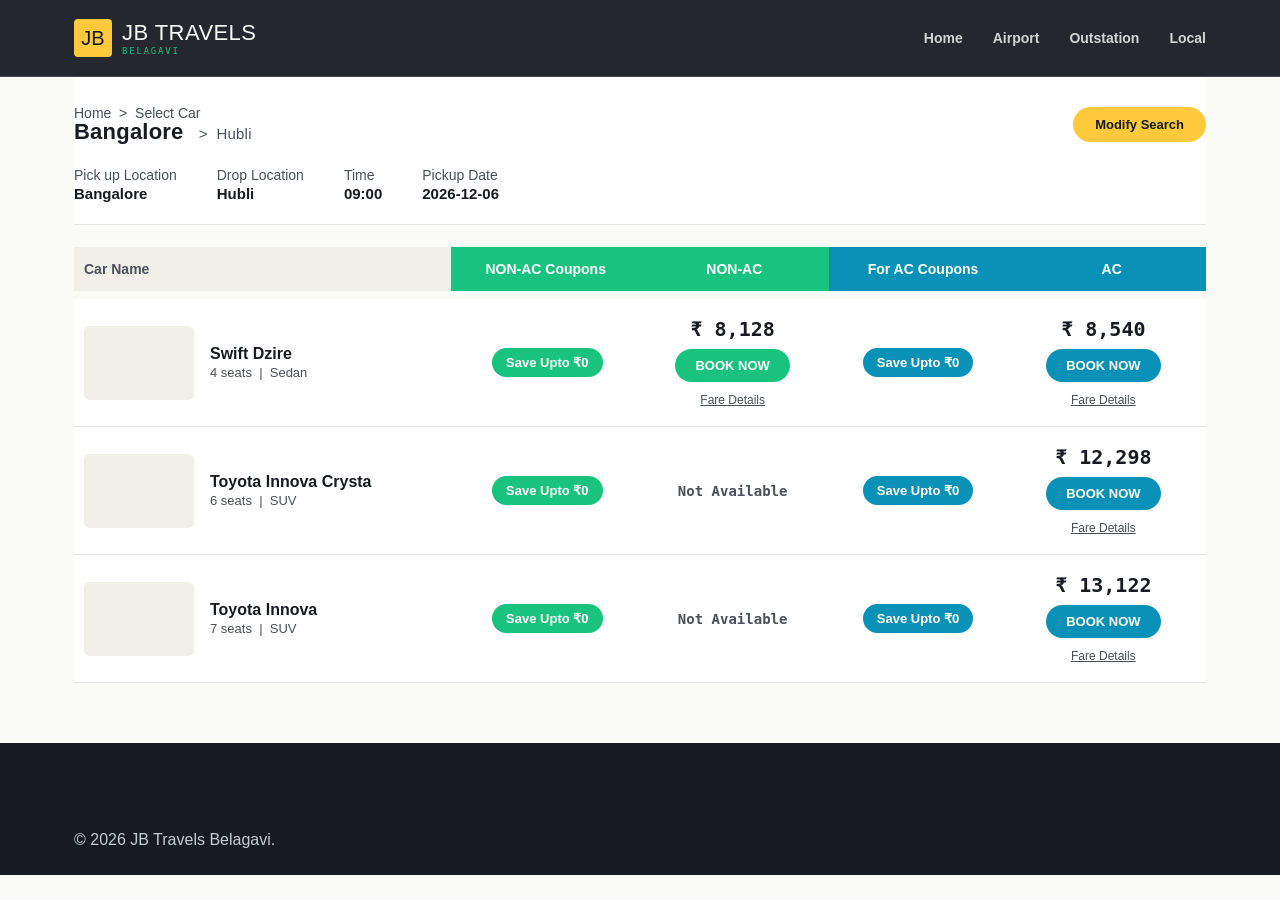
==== outstation_search.html @ f1b725f3 "ModifySearch" ====
<!doctype html>
<html lang="en">
<head>
  <meta charset="utf-8">
  <meta name="viewport" content="width=device-width,initial-scale=1">
  <title>Search Results — JB Travels</title>
  <link href="assets/css/app.css" rel="stylesheet">
  <style>
    body{ background:var(--paper); }
    .results-hero{ background:#fff;border-bottom:1px solid var(--line);padding:18px 0;margin-bottom:22px }
    .results-crumb{ font-size:14px;color:var(--ink-soft) }
    .results-top{ display:flex;justify-content:space-between;align-items:center;padding:10px 0 }
    .results-top h2{ font-size:22px; text-transform:none; }
    .modify-btn{ background:var(--yellow);border-radius:24px;padding:10px 22px;color:var(--ink);font-weight:700;font-size:13px;border:none;cursor:pointer; }
    .results-meta{ display:flex;gap:40px;color:var(--ink-soft);font-size:14px;padding:14px 0 4px;flex-wrap:wrap; }
    .results-meta strong{ display:block;color:var(--ink);font-size:15px;margin-top:2px; }

    .car-table-head{ display:grid; grid-template-columns:2fr 1fr 1fr 1fr 1fr; gap:0; margin-bottom:8px; }
    .car-table-head .col{ text-align:center; padding:14px 10px; font-weight:800; font-size:14px; color:#fff; }
    .car-table-head .col.car-col{ background:var(--paper-2); color:var(--ink-soft); text-align:left; }
    .car-table-head .col.non-ac{ background:var(--meter); }
    .car-table-head .col.ac{ background:#0a91b8; }

    .car-row{ display:grid; grid-template-columns:2fr 1fr 1fr 1fr 1fr; gap:0; align-items:center; padding:18px 10px; border-bottom:1px solid var(--line); background:#fff; }
    .car-left{ display:flex; gap:16px; align-items:center }
    .car-left img{ width:110px; height:74px; object-fit:cover; border-radius:6px; background:var(--paper-2); }
    .car-name{ font-weight:800; font-size:16px }
    .car-meta{ color:var(--ink-soft); font-size:13px; margin-top:2px; }

    .col{ text-align:center; }
    .coupon-pill{ display:inline-block;background:var(--meter);color:#fff;padding:7px 14px;border-radius:20px;font-weight:700;font-size:13px; }
    .coupon-pill.ac-pill{ background:#0a91b8; }
    .fare-amt{ font-size:20px; font-weight:800; font-family:var(--f-meter); color:var(--ink); }
    .fare-amt.na{ font-size:14px; font-weight:700; color:var(--ink-soft); }
    .book-btn{ display:inline-block;background:var(--meter);color:#fff;padding:9px 20px;border-radius:20px;font-weight:700;font-size:13px;margin-top:8px; }
    .book-btn.ac-btn{ background:#0a91b8; }
    .fare-note{ margin-top:8px; }
    .fare-note a{ color:var(--ink-soft); font-size:12px; text-decoration:underline; }
    .state-msg{ padding:40px; text-align:center; color:var(--ink-soft); }

    .fare-modal{ display:none; position:fixed; inset:0; z-index:100; padding:24px; background:rgba(18,22,29,.72); align-items:center; justify-content:center; }
    .fare-modal.is-open{ display:flex; }
    .fare-dialog{ width:min(820px,100%); max-height:90vh; overflow:auto; background:#fff; border-radius:8px; box-shadow:0 24px 70px rgba(0,0,0,.35); }
    .fare-dialog-head{ display:flex; justify-content:space-between; gap:20px; padding:26px 30px 22px; background:var(--meter); color:#fff; }
    .fare-dialog-head h2{ font-family:var(--f-body); font-size:22px; }
    .fare-dialog-head p{ margin:6px 0 0; font-size:13px; opacity:.9; }
    .fare-close{ border:0; background:transparent; color:#fff; font-size:25px; line-height:1; padding:0 4px; }
    .fare-breakdown{ width:calc(100% - 36px); margin:18px; border-collapse:collapse; }
    .fare-breakdown th,.fare-breakdown td{ border:1px solid var(--ink); padding:11px 12px; text-align:left; }
    .fare-breakdown th{ background:var(--paper-2); }
    .fare-breakdown td:last-child,.fare-breakdown th:last-child{ text-align:right; white-space:nowrap; }
    .fare-breakdown .total-row{ font-weight:800; font-size:17px; }
    .fare-terms{ margin:0 30px 26px; color:var(--ink-soft); font-size:13px; line-height:1.55; }
    .fare-terms strong{ color:var(--ink); }
    body.modal-open{ overflow:hidden; }

    @media (max-width:900px){
      .car-table-head{ display:none; }
      .car-row{ grid-template-columns:1fr; gap:14px; text-align:left; }
      .col{ text-align:left; display:flex; align-items:center; justify-content:space-between; border-top:1px dashed var(--line); padding-top:10px; }
      .col::before{ content:attr(data-label); font-weight:700; color:var(--ink-soft); font-size:12px; text-transform:uppercase; }
    }
  </style>
</head>
<body>
  <header class="site-header">
    <div class="wrap">
      <a class="logo" href="index.html"><span class="mark">JB</span><span class="word">JB TRAVELS <small>BELAGAVI</small></span></a>
      <nav class="nav-links">
        <a href="index.html#top">Home</a>
        <a href="index.html#airport">Airport</a>
        <a href="index.html#outstation">Outstation</a>
        <a href="index.html#fleet">Local</a>
      </nav>
    </div>
  </header>

  <main class="wrap" style="padding-top:0;padding-bottom:60px">
    <div class="results-hero">
      <div class="results-top">
        <div>
          <div class="results-crumb">Home &nbsp;&gt;&nbsp; Select Car</div>
          <h2 id="routeTitle">— <span style="color:var(--ink-soft); font-weight:400; font-size:15px;">&nbsp; &gt; &nbsp;—</span></h2>
        </div>
        <button class="modify-btn" type="button" id="modifySearch">Modify Search</button>
      </div>
      <div class="results-meta">
        <div>Pick up Location<strong id="metaPickup">—</strong></div>
        <div>Drop Location<strong id="metaDrop">—</strong></div>
        <div>Time<strong id="metaTime">—</strong></div>
        <div>Pickup Date<strong id="metaDate">—</strong></div>
      </div>
    </div>

    <section>
      <div class="car-table-head">
        <div class="col car-col">Car Name</div>
        <div class="col non-ac">NON-AC Coupons</div>
        <div class="col non-ac">NON-AC</div>
        <div class="col ac">For AC Coupons</div>
        <div class="col ac">AC</div>
      </div>

      <div id="carRows">
        <div class="state-msg" id="stateMsg">Searching cars…</div>
      </div>
    </section>
  </main>

  <footer class="site-footer">
    <div class="wrap" style="padding-top:24px">
      <div style="color:#c7cbd4">© 2026 JB Travels Belagavi.</div>
    </div>
  </footer>

  <div class="fare-modal" id="fareModal" role="dialog" aria-modal="true" aria-labelledby="fareModalTitle">
    <div class="fare-dialog">
      <div class="fare-dialog-head">
        <div><h2 id="fareModalTitle">Fare Details</h2><p id="fareModalSubtitle"></p></div>
        <button class="fare-close" type="button" id="fareModalClose" aria-label="Close fare details">&times;</button>
      </div>
      <table class="fare-breakdown">
        <thead><tr><th>Description</th><th>Information</th><th>Amount</th></tr></thead>
        <tbody id="fareBreakdownBody"></tbody>
      </table>
      <div class="fare-terms"><strong>Extra charges and terms:</strong><br>
        Toll, parking, interstate taxes and green tax apply as actuals.<br>
        Distance beyond the included kilometres is charged at the displayed rate per kilometre.<br>
        Night allowance may apply between 10:00 PM and 6:00 AM.
      </div>
    </div>
  </div>

  <script>
    (function () {
      var params = new URLSearchParams(window.location.search);
      var pickup = params.get('pickup') || 'Bangalore';
      var drop = params.get('drop') || 'Hubli';
      var date = params.get('date') || new Date().toISOString().slice(0, 10);
      var time = params.get('time') || '09:00';
      var trip = params.get('trip') || 'outstation';

      document.getElementById('routeTitle').innerHTML =
        escapeHtml(pickup) + ' <span style="color:var(--ink-soft); font-weight:400; font-size:15px;">&nbsp; &gt; &nbsp;' + escapeHtml(drop) + '</span>';
      document.getElementById('metaPickup').textContent = pickup;
      document.getElementById('metaDrop').textContent = drop;
      document.getElementById('metaTime').textContent = time;
      document.getElementById('metaDate').textContent = date;

      document.getElementById('modifySearch').addEventListener('click', function () {
        var modifyParams = new URLSearchParams({
          trip: trip,
          pickup: pickup,
          drop: drop,
          date: date,
          time: time
        });
        window.location.href = 'index.html?' + modifyParams.toString() + '#book';
      });

      var payload = {
        service_type: trip.toUpperCase(),
        trip_type: 'ONE_WAY',
        pickup: pickup,
        drop: drop,
        pickup_date: date,
        pickup_time: time
      };

      fetch('api/search.php', {
        method: 'POST',
        headers: { 'Content-Type': 'application/json' },
        body: JSON.stringify(payload)
      })
        .then(function (res) { return res.json(); })
        .then(function (json) {
          if (!json.success) { return showMessage(json.message || 'No cars found.'); }
          renderRows(groupCars(json.cars || []));
        })
        .catch(function () {
          showMessage('Could not reach the server. Showing a sample list instead.');
          renderRows(groupCars(sampleCars()));
        });

      function groupCars(cars) {
        var groups = {};
        cars.forEach(function (c) {
          var key = c.car_name + '|' + c.seats;
          if (!groups[key]) {
            groups[key] = { car_name: c.car_name, seats: c.seats, category: c.category, image: c.image, ac: null, nonAc: null };
          }

          // The search API returns one car row with nested AC/non-AC rates.
          if (c.ac || c.non_ac) {
            if (c.ac) groups[key].ac = c.ac;
            if (c.non_ac) groups[key].nonAc = c.non_ac;
            return;
          }

          // Keep support for the original flat response shape.
          var isAc = (c.ac_type || '').toUpperCase().indexOf('NON') === -1;
          var fare = c.fare_breakdown && c.fare_breakdown.total != null ? c.fare_breakdown.total : null;
          if (isAc) groups[key].ac = c.fare_breakdown || (fare == null ? null : { total: fare });
          else groups[key].nonAc = c.fare_breakdown || (fare == null ? null : { total: fare });
        });
        return Object.keys(groups).map(function (k) { return groups[k]; });
      }

      function renderRows(rows) {
        var wrap = document.getElementById('carRows');
        if (!rows.length) { return showMessage('No matching vehicles available for this route.'); }
        wrap.innerHTML = rows.map(function (r) {
          return '' +
            '<div class="car-row">' +
              '<div class="car-left">' +
                (r.image ? '<img src="' + escapeHtml(r.image) + '" alt="' + escapeHtml(r.car_name) + '">' : '<div style="width:110px;height:74px;border-radius:6px;background:var(--paper-2)"></div>') +
                '<div><div class="car-name">' + escapeHtml(r.car_name) + '</div>' +
                '<div class="car-meta">' + r.seats + ' seats &nbsp;|&nbsp; ' + escapeHtml(r.category || '') + '</div></div>' +
              '</div>' +
              '<div class="col" data-label="NON-AC Coupons"><span class="coupon-pill">Save Upto ₹' + discountAmount(r.nonAc) + '</span></div>' +
              '<div class="col" data-label="NON-AC">' + fareCell(r.nonAc, 'book-btn') + '</div>' +
              '<div class="col" data-label="For AC Coupons"><span class="coupon-pill ac-pill">Save Upto ₹' + discountAmount(r.ac) + '</span></div>' +
              '<div class="col" data-label="AC">' + fareCell(r.ac, 'book-btn ac-btn') + '</div>' +
            '</div>';
        }).join('');
      }

      function fareCell(amount, btnClass) {
        if (amount == null) return '<div class="fare-amt na">Not Available</div>';
        var total = typeof amount === 'object' ? amount.total : amount;
        return '<div class="fare-amt">₹ ' + Number(total).toLocaleString('en-IN') + '</div>' +
          '<a class="' + btnClass + '" href="index.html#book">BOOK NOW</a>' +
          '<div class="fare-note"><a href="#" class="fare-details" data-fare="' + escapeHtml(JSON.stringify(amount)) + '">Fare Details</a></div>';
      }

      function discountAmount(fare) {
        return fare && fare.discount_amount != null ? Number(fare.discount_amount).toLocaleString('en-IN') : '0';
      }

      function money(value) {
        return '₹ ' + Number(value || 0).toLocaleString('en-IN', { minimumFractionDigits: 2, maximumFractionDigits: 2 });
      }

      function openFareDetails(fare) {
        var chargeableKm = Number(fare.chargeable_km || fare.distance_km || 0);
        var rate = Number(fare.rate_per_km || 0);
        var discount = Number(fare.discount != null ? fare.discount : fare.discount_amount || 0);
        var rows = [
          ['Included kilometres', chargeableKm.toLocaleString('en-IN') + ' km x ' + money(rate), money(fare.distance_fare)],
          ['Additional fare/km beyond included kilometres', money(rate) + '/KM', ''],
          ['Base fare', '', money(fare.base_fare)],
          ['Driver allowance', '1 x ' + money(fare.driver_allowance), money(fare.driver_allowance)],
          ['Toll and permit charges', '', money(Number(fare.toll_charge || 0) + Number(fare.permit_charge || 0))],
          ['Night charge', '', money(fare.night_charge)],
          ['Coupon discount', '', '- ' + money(discount)],
          ['Tax', Number(fare.tax_percent || 0).toFixed(2) + '%', money(fare.tax_amount)]
        ];
        document.getElementById('fareBreakdownBody').innerHTML = rows.map(function (row) {
          return '<tr><th>' + escapeHtml(row[0]) + '</th><td>' + escapeHtml(row[1]) + '</td><td>' + escapeHtml(row[2]) + '</td></tr>';
        }).join('') + '<tr class="total-row"><th colspan="2">Total Fare</th><td>' + escapeHtml(money(fare.total)) + '</td></tr>';
        document.getElementById('fareModalSubtitle').textContent = 'Distance-based fare calculation';
        document.getElementById('fareModal').classList.add('is-open');
        document.body.classList.add('modal-open');
      }

      function closeFareDetails() {
        document.getElementById('fareModal').classList.remove('is-open');
        document.body.classList.remove('modal-open');
      }

      function showMessage(text) {
        document.getElementById('stateMsg').textContent = text;
      }

      function escapeHtml(s) {
        return String(s).replace(/[&<>"']/g, function (c) { return { '&': '&amp;', '<': '&lt;', '>': '&gt;', '"': '&quot;', "'": '&#39;' }[c]; });
      }

      document.addEventListener('click', function (event) {
        var details = event.target.closest('.fare-details');
        if (details) {
          event.preventDefault();
          openFareDetails(JSON.parse(details.getAttribute('data-fare')));
        }
        if (event.target.id === 'fareModal' || event.target.id === 'fareModalClose') closeFareDetails();
      });
      document.addEventListener('keydown', function (event) {
        if (event.key === 'Escape') closeFareDetails();
      });

      // Fallback sample data so the page still demos the layout without a DB/API.
      function sampleCars() {
        return [
          { car_name: 'Swift Dzire', seats: 4, category: 'Sedan', image: '', ac_type: 'NON-AC', fare_breakdown: { total: 8128 } },
          { car_name: 'Swift Dzire', seats: 4, category: 'Sedan', image: '', ac_type: 'AC', fare_breakdown: { total: 8540 } },
          { car_name: 'Toyota Innova Crysta', seats: 6, category: 'SUV', image: '', ac_type: 'AC', fare_breakdown: { total: 12298 } },
          { car_name: 'Toyota Innova', seats: 7, category: 'SUV', image: '', ac_type: 'AC', fare_breakdown: { total: 13122 } }
        ];
      }
    })();
  </script>
</body>
</html>
---- assets/css/app.css ----
/* =========================================================
	 JB TRAVELS BELAGAVI — Design tokens
	 Concept: the car meter. Every price on this page "runs"
	 like a fare on a meter — LCD-green digits, ticket-stub
	 cards, dashed road-line dividers.
	 ========================================================= */
:root{
	--asphalt: #12161d;
	--asphalt-2: #1b212b;
	--paper: #fafaf7;
	--paper-2: #f0efe9;
	--yellow: #ffc93c;
	--yellow-dim: #e0ac1f;
	--meter: #19c37d;
	--meter-dim: #0f7a4d;
	--grey: #8b93a1;
	--ink: #171a20;
	--ink-soft: #4a4f59;
	--line: rgba(23,26,32,0.1);
	--line-light: rgba(255,255,255,0.14);

	--f-display: "Big Shoulders Display", "Archivo Black", sans-serif;
	--f-body: "Inter", -apple-system, sans-serif;
	--f-meter: "Space Mono", monospace;

	--radius: 6px;
	--container: 1180px;
}

*,*::before,*::after{ box-sizing:border-box; }
html{ scroll-behavior:smooth; }
body{
	margin:0;
	font-family:var(--f-body);
	color:var(--ink);
	background:var(--paper);
	-webkit-font-smoothing:antialiased;
	overflow-x:hidden;
}
img{ max-width:100%; display:block; }
a{ color:inherit; text-decoration:none; }
ul{ list-style:none; margin:0; padding:0; }
button{ font-family:inherit; cursor:pointer; }
h1,h2,h3,h4{ margin:0; font-family:var(--f-display); font-weight:700; letter-spacing:0.01em; line-height:1.02; }
.wrap{ max-width:var(--container); margin:0 auto; padding:0 24px; }
.eyebrow{
	font-family:var(--f-meter); font-size:12px; letter-spacing:0.18em; text-transform:uppercase;
	color:var(--meter-dim); display:flex; align-items:center; gap:10px; margin-bottom:14px;
}
.eyebrow::before{ content:""; width:22px; height:2px; background:var(--meter); display:inline-block; }
.section{ padding:96px 0; position:relative; }
.section-tight{ padding:64px 0; }
.center{ text-align:center; }
.lede{ color:var(--ink-soft); font-size:17px; line-height:1.65; max-width:560px; }
.btn{
	display:inline-flex; align-items:center; gap:8px; justify-content:center;
	padding:14px 26px; border-radius:4px; border:2px solid var(--ink);
	font-weight:700; font-size:14px; letter-spacing:0.03em; text-transform:uppercase;
	background:var(--ink); color:var(--paper); transition:transform .18s ease, background .18s ease;
}
.btn:hover{ transform:translateY(-2px); }
.btn-yellow{ background:var(--yellow); border-color:var(--yellow); color:var(--ink); }
.btn-yellow:hover{ background:var(--yellow-dim); }
.btn-ghost{ background:transparent; color:var(--ink); }
.btn-ghost.on-dark{ color:var(--paper); border-color:var(--line-light); }
.btn-block{ width:100%; }

/* ---------- dashed road divider ---------- */
.road-divider{ height:34px; width:100%; overflow:hidden; }
.road-divider svg{ width:100%; height:100%; display:block; }

/* ---------- header ---------- */
.site-header{
	position:sticky; top:0; z-index:50;
	background:rgba(18,22,29,0.92); backdrop-filter:blur(10px);
	border-bottom:1px solid var(--line-light);
}
.site-header .wrap{ display:flex; align-items:center; justify-content:space-between; height:76px; }
.logo{ display:flex; align-items:center; gap:10px; color:var(--paper); }
.logo .mark{
	width:38px; height:38px; border-radius:4px; background:var(--yellow);
	display:flex; align-items:center; justify-content:center;
	font-family:var(--f-display); font-size:20px; color:var(--asphalt);
}
.logo .word{ font-family:var(--f-display); font-size:22px; letter-spacing:0.02em; }
.logo .word small{ display:block; font-family:var(--f-meter); font-size:9px; letter-spacing:0.2em; color:var(--meter); font-weight:400; }
.nav-links{ display:flex; align-items:center; gap:30px; }
.nav-links a{
	color:var(--paper); font-size:14px; font-weight:600; opacity:0.82; position:relative; padding:4px 0;
}
.nav-links a:hover{ opacity:1; }
.header-cta{ display:flex; align-items:center; gap:14px; }
.phone-pill{
	display:flex; align-items:center; gap:8px; color:var(--meter); font-family:var(--f-meter); font-size:13px;
}
.phone-pill .dot{ width:7px; height:7px; border-radius:50%; background:var(--meter); box-shadow:0 0 0 3px rgba(25,195,125,0.25); animation:pulse 1.8s infinite; }
@keyframes pulse{ 50%{ opacity:0.4; } }
.nav-toggle{ display:none; background:none; border:0; color:var(--paper); font-size:26px; }

/* ---------- hero ---------- */
.hero{
	/* Gradient overlay on top of image. Prefer webp, fallback to svg. */
	background:
		linear-gradient(90deg, rgba(18,22,29,0.92) 0%, rgba(18,22,29,0.72) 42%, rgba(18,22,29,0.32) 68%, rgba(18,22,29,0.55) 100%),
		url('../images/hero-woman.jpg'),
		url('../images/hero-woman.jpg');
	background-size: cover;
	background-position: center center;
	background-repeat: no-repeat;
	color:var(--paper);
	padding:64px 0 0;
	position:relative;
}
.hero-grid{ display:grid; grid-template-columns:1.05fr 0.95fr; gap:56px; align-items:center; padding-bottom:70px; }
.hero h1{ font-size:clamp(38px,5vw,64px); color:var(--paper); text-transform:uppercase; }
.hero h1 em{ font-style:normal; color:var(--yellow); }
.hero .lede{ color:#c7cbd4; margin:20px 0 30px; }
.hero-stats{ display:flex; gap:34px; margin-top:38px; }
.hero-stats div strong{ display:block; font-family:var(--f-meter); font-size:26px; color:var(--yellow); }
.hero-stats div span{ font-size:12px; color:#9aa1ad; text-transform:uppercase; letter-spacing:0.08em; }

/* booking widget = the meter */
.meter-card{
	background:var(--paper); border-radius:10px; color:var(--ink);
	box-shadow:0 30px 60px -20px rgba(0,0,0,0.55);
	overflow:hidden;
}
.meter-tabs{ display:flex; background:var(--paper-2); border-radius:var(--radius) var(--radius) 0 0; overflow:hidden; }
.meter-tabs button{
	flex:1; border:0; background:transparent; padding:16px 8px; font-weight:700; font-size:13px;
	text-transform:uppercase; letter-spacing:0.04em; color:var(--ink-soft); border-bottom:3px solid transparent;
}
.meter-tabs button.active{ background:var(--meter); color:#fff; border-bottom-color:var(--meter); }
.btn-meter{ background:var(--meter); border-color:var(--meter); color:#fff; }
.btn-meter:hover{ background:var(--meter-dim); border-color:var(--meter-dim); }
.meter-body{ padding:26px 26px 24px; }
.meter-heading{ font-family:var(--f-display); font-size:20px; font-weight:800; color:var(--ink); margin-bottom:16px; }
.field{ margin-bottom:14px; }
.field label{ display:block; font-size:11px; text-transform:uppercase; letter-spacing:0.08em; color:var(--ink-soft); margin-bottom:6px; font-weight:700; }
.field input, .field select{
	width:100%; padding:12px 14px; border:1.5px solid var(--line); border-radius:5px; font-size:14px;
	font-family:inherit; background:var(--paper); color:var(--ink);
}
.field input:focus, .field select:focus{ outline:2px solid var(--meter); outline-offset:1px; border-color:var(--meter); }
.field-row{ display:grid; grid-template-columns:1fr 1fr; gap:12px; }

.fare-readout{
	display:flex; align-items:center; justify-content:space-between;
	background:var(--asphalt); border-radius:6px; padding:14px 16px; margin:16px 0;
}
.fare-readout .label{ font-size:11px; color:#9aa1ad; text-transform:uppercase; letter-spacing:0.1em; }
.fare-readout .digits{ font-family:var(--f-meter); font-size:26px; color:var(--meter); letter-spacing:0.02em; }
.fare-readout .digits::before{ content:"₹"; font-size:18px; margin-right:2px; color:#5fd9a4; }
.booking-actions{ margin-top:8px; }
.booking-actions .btn{ min-height:48px; }

/* ---------- USP strip ---------- */
.usp-strip{ background:var(--paper-2); border-top:1px solid var(--line); border-bottom:1px solid var(--line); }
.usp-grid{ display:grid; grid-template-columns:repeat(3,1fr); gap:0; }
.usp-item{ padding:34px 30px; border-left:1px solid var(--line); }
.usp-item:first-child{ border-left:0; }
.usp-item .num{ font-family:var(--f-meter); color:var(--meter-dim); font-size:12px; }
.usp-item h4{ font-size:19px; margin:8px 0 8px; font-family:var(--f-body); font-weight:800; }
.usp-item p{ color:var(--ink-soft); font-size:14px; line-height:1.6; margin:0; }

/* ---------- section headers ---------- */
.section-head{ display:flex; justify-content:space-between; align-items:flex-end; gap:30px; margin-bottom:44px; }
.section-head h2{ font-size:clamp(28px,3.4vw,42px); text-transform:uppercase; }

/* ---------- airport route cards ---------- */
.route-grid{ display:grid; grid-template-columns:repeat(3,1fr); gap:24px; }
.route-card{
	background:var(--paper); border:1px solid var(--line); border-radius:8px; overflow:hidden;
	display:flex; flex-direction:column; transition:box-shadow .2s ease, transform .2s ease;
}
.route-card:hover{ transform:translateY(-4px); box-shadow:0 20px 40px -24px rgba(0,0,0,0.35); }
.route-card .thumb{ height:150px; background:linear-gradient(135deg,var(--asphalt),var(--asphalt-2)); position:relative; }
.route-card .thumb::after{
	content:""; position:absolute; inset:0;
	background-image:repeating-linear-gradient(90deg, transparent 0 24px, rgba(255,255,255,0.08) 24px 26px);
}
.route-card .thumb .tag{
	position:absolute; bottom:12px; left:12px; background:var(--yellow); color:var(--ink);
	font-family:var(--f-meter); font-size:12px; font-weight:700; padding:5px 10px; border-radius:3px;
}
.route-card .body{ padding:22px; flex:1; display:flex; flex-direction:column; }
.route-card h3{ font-size:20px; font-family:var(--f-body); font-weight:800; margin-bottom:8px; text-transform:none; }
.route-card p{ color:var(--ink-soft); font-size:14px; line-height:1.6; flex:1; margin:0 0 16px; }
.route-card .price{ font-family:var(--f-meter); color:var(--meter-dim); font-weight:700; margin-bottom:14px; }

/* ---------- how we serve (numbered, real sequence) ---------- */
.serve-list{ counter-reset:serve; display:grid; grid-template-columns:repeat(4,1fr); gap:0; border-top:1px solid var(--line); }
.serve-item{ counter-increment:serve; padding:30px 26px; border-right:1px solid var(--line); position:relative; }
.serve-item:last-child{ border-right:0; }
.serve-item::before{
	content:counter(serve,decimal-leading-zero); font-family:var(--f-meter); font-size:13px; color:var(--meter-dim);
	display:block; margin-bottom:12px;
}
.serve-item h4{ font-size:17px; font-family:var(--f-body); font-weight:800; margin-bottom:8px; }
.serve-item p{ font-size:13.5px; color:var(--ink-soft); line-height:1.6; margin:0; }

/* ---------- fleet / plate cards ---------- */
.fleet-grid{ display:grid; grid-template-columns:repeat(3,1fr); gap:24px; }
.plate-card{
	background:var(--ink); color:var(--paper); border-radius:8px; padding:28px; position:relative; overflow:hidden;
}
.plate-card::before{
	content:""; position:absolute; top:0; left:0; right:0; height:6px; background:var(--yellow);
}
.plate-card .silhouette{ font-family:var(--f-display); font-size:56px; color:rgba(255,255,255,0.08); position:absolute; right:14px; top:20px; }
.plate-card h3{ font-size:24px; text-transform:uppercase; margin-bottom:6px; }
.plate-card p{ color:#b9bfc9; font-size:13.5px; line-height:1.6; margin:0 0 20px; max-width:220px; }
.plate-card .rate{ display:flex; align-items:baseline; gap:6px; border-top:1px dashed rgba(255,255,255,0.25); padding-top:16px; }
.plate-card .rate .amt{ font-family:var(--f-meter); font-size:22px; color:var(--meter); }
.plate-card .rate .per{ font-size:12px; color:#9aa1ad; }

/* ---------- offer banners ---------- */
.offer-grid{ display:grid; grid-template-columns:repeat(3,1fr); gap:24px; }
.offer-card{ border-radius:8px; overflow:hidden; background:var(--paper); border:1px solid var(--line); }
.offer-card .img{ height:190px; background-size:cover; background-position:center; position:relative; }
.offer-card .img .ribbon{
	position:absolute; top:14px; left:0; background:var(--meter); color:#042015; font-family:var(--f-meter);
	font-size:11px; font-weight:700; padding:5px 12px 5px 14px; letter-spacing:0.04em;
}
.offer-card .body{ padding:20px; }
.offer-card h3{ font-family:var(--f-body); font-size:18px; font-weight:800; margin-bottom:8px; text-transform:none; }
.offer-card p{ color:var(--ink-soft); font-size:13.5px; line-height:1.6; margin:0 0 16px; }

/* ---------- about + advantages ---------- */
.about-grid{ display:grid; grid-template-columns:0.9fr 1.1fr; gap:60px; align-items:center; }
.about-art{ aspect-ratio:4/3; border-radius:10px; background:linear-gradient(135deg,var(--asphalt),var(--asphalt-2)); position:relative; overflow:hidden; }
.about-art .meterface{ position:absolute; inset:24px; border:2px solid rgba(255,201,60,0.3); border-radius:8px; display:flex; flex-direction:column; align-items:center; justify-content:center; gap:6px; }
.about-art .meterface .big{ font-family:var(--f-meter); color:var(--meter); font-size:44px; }
.about-art .meterface .small{ font-family:var(--f-meter); color:#9aa1ad; font-size:11px; letter-spacing:0.15em; text-transform:uppercase; }
.adv-grid{ display:grid; grid-template-columns:repeat(3,1fr); gap:14px; margin-top:28px; }
.adv-chip{
	border:1.5px solid var(--line); border-radius:6px; padding:14px 12px; font-size:13px; font-weight:700;
	display:flex; align-items:center; gap:8px;
}
.adv-chip .tick{ color:var(--meter); }

/* ---------- testimonials ---------- */
.testi-track{ display:flex; gap:20px; overflow-x:auto; scroll-snap-type:x mandatory; padding-bottom:10px; scrollbar-width:none; }
.testi-track::-webkit-scrollbar{ display:none; }
.testi-card{
	min-width:340px; scroll-snap-align:start; background:var(--paper); border:1px solid var(--line); border-radius:8px; padding:26px;
}
.testi-card .stars{ color:var(--yellow-dim); letter-spacing:2px; margin-bottom:12px; }
.testi-card p{ color:var(--ink-soft); font-size:14.5px; line-height:1.65; margin:0 0 18px; }
.testi-card .who{ display:flex; align-items:center; gap:10px; }
.testi-card .avatar{ width:38px; height:38px; border-radius:50%; background:var(--asphalt); color:var(--yellow); display:flex; align-items:center; justify-content:center; font-family:var(--f-display); font-size:15px; }
.testi-card .who strong{ display:block; font-size:14px; }
.testi-card .who span{ font-size:12px; color:var(--grey); }
.testi-nav{ display:flex; gap:10px; margin-top:20px; }
.testi-nav button{ width:38px; height:38px; border-radius:50%; border:1.5px solid var(--line); background:var(--paper); font-size:16px; }
.testi-nav button:hover{ background:var(--ink); color:var(--paper); border-color:var(--ink); }

/* ---------- FAQ ---------- */
.faq-list{ max-width:820px; margin:0 auto; }
.faq-item{ border-bottom:1px solid var(--line); }
.faq-q{
	width:100%; text-align:left; background:none; border:0; padding:20px 4px; display:flex; justify-content:space-between;
	align-items:center; font-size:16px; font-weight:700; color:var(--ink);
}
.faq-q .plus{ font-family:var(--f-meter); color:var(--meter-dim); font-size:20px; transition:transform .2s ease; }
.faq-item.open .plus{ transform:rotate(45deg); }
.faq-a{ max-height:0; overflow:hidden; transition:max-height .28s ease; }
.faq-item.open .faq-a{ max-height:220px; }
.faq-a p{ padding:0 4px 20px; color:var(--ink-soft); font-size:14.5px; line-height:1.7; margin:0; }

/* ---------- contact ---------- */
.contact-grid{ display:grid; grid-template-columns:1fr 1fr; gap:50px; }
.contact-form .field-row{ grid-template-columns:1fr 1fr; }
.contact-info{ background:var(--asphalt); color:var(--paper); border-radius:10px; padding:34px; }
.contact-info h3{ font-size:22px; text-transform:uppercase; margin-bottom:18px; }
.contact-info .row{ display:flex; gap:12px; padding:14px 0; border-bottom:1px solid var(--line-light); }
.contact-info .row:last-of-type{ border-bottom:0; }
.contact-info .row .ic{ color:var(--yellow); font-family:var(--f-meter); }
.contact-info .row div span{ display:block; font-size:12px; color:#9aa1ad; text-transform:uppercase; letter-spacing:0.08em; }
.form-msg{ margin-top:12px; font-size:13.5px; font-weight:600; padding:10px 14px; border-radius:5px; display:none; }
.form-msg.ok{ display:block; background:rgba(25,195,125,0.12); color:var(--meter-dim); }
.form-msg.err{ display:block; background:rgba(220,60,60,0.1); color:#c23b3b; }

/* ---------- footer ---------- */
.site-footer{ background:var(--ink); color:#c7cbd4; padding:64px 0 26px; }
.footer-grid{ display:grid; grid-template-columns:1.4fr 1fr 1fr 1.2fr; gap:40px; margin-bottom:46px; }
.footer-grid h5{ color:var(--paper); font-size:13px; text-transform:uppercase; letter-spacing:0.1em; margin-bottom:16px; }
.footer-grid li{ margin-bottom:10px; font-size:14px; }
.footer-grid a:hover{ color:var(--yellow); }
.footer-bottom{ border-top:1px solid var(--line-light); padding-top:24px; display:flex; justify-content:space-between; font-size:13px; color:#7d8390; }
.footer-bottom a:hover{ color:var(--yellow); }

/* ---------- internal pages ---------- */
.page-hero{ background:var(--asphalt); color:var(--paper); padding:82px 0 74px; }
.page-hero h1{ max-width:760px; font-size:clamp(42px,6vw,72px); text-transform:uppercase; }
.page-hero p{ max-width:650px; color:#c7cbd4; font-size:17px; line-height:1.7; margin:20px 0 0; }
.page-content{ padding:76px 0 96px; }
.content-narrow{ max-width:820px; margin:0 auto; }
.content-narrow h2{ font-size:30px; text-transform:uppercase; margin:42px 0 14px; }
.content-narrow h2:first-child{ margin-top:0; }
.content-narrow h3{ font-family:var(--f-body); font-size:18px; margin:28px 0 8px; }
.content-narrow p, .content-narrow li{ color:var(--ink-soft); font-size:15px; line-height:1.75; }
.content-narrow ul{ list-style:disc; padding-left:22px; margin:10px 0 20px; }
.content-narrow a{ color:var(--meter-dim); text-decoration:underline; }
.service-grid{ display:grid; grid-template-columns:repeat(2,1fr); gap:20px; }
.service-card{ background:var(--paper-2); border-top:4px solid var(--meter); padding:28px; }
.service-card .service-icon{ width:72px; height:72px; display:flex; align-items:center; justify-content:center; margin-bottom:22px; border-radius:50%; color:#fff; font-size:34px; font-family:var(--f-display); font-weight:800; }
.service-card:nth-child(1){ border-top-color:#168aad; }
.service-card:nth-child(1) .service-icon{ background:#168aad; }
.service-card:nth-child(2){ border-top-color:#f08a24; }
.service-card:nth-child(2) .service-icon{ background:#f08a24; }
.service-card:nth-child(3){ border-top-color:#7b61a8; }
.service-card:nth-child(3) .service-icon{ background:#7b61a8; }
.service-card:nth-child(4){ border-top-color:#e05263; }
.service-card:nth-child(4) .service-icon{ background:#e05263; }
.service-card:nth-child(5){ border-top-color:#2a9d8f; }
.service-card:nth-child(5) .service-icon{ background:#2a9d8f; }
.service-card:nth-child(6){ border-top-color:#d08b2f; }
.service-card:nth-child(6) .service-icon{ background:#d08b2f; }
.service-card h2{ font-size:26px; text-transform:uppercase; margin-bottom:10px; }
.service-card p{ color:var(--ink-soft); font-size:15px; line-height:1.7; margin:0; }
.page-intro{ max-width:720px; color:var(--ink-soft); font-size:17px; line-height:1.7; margin-bottom:38px; }
.page-nav{ display:flex; flex-wrap:wrap; gap:12px; margin-top:28px; }
.page-nav a{ border:1px solid var(--line); padding:10px 14px; font-size:13px; font-weight:700; text-transform:uppercase; }
.page-nav a:hover{ border-color:var(--meter); color:var(--meter-dim); }
.footer-social{ display:flex; gap:10px; margin-top:20px; }
.footer-social a{ width:36px; height:36px; display:flex; align-items:center; justify-content:center; border:1px solid var(--line-light); border-radius:50%; color:var(--paper); font-size:14px; font-weight:800; }
.footer-social a:hover{ background:var(--yellow); border-color:var(--yellow); color:var(--ink); }
.legal-list{ counter-reset:legal; list-style:none !important; padding-left:0 !important; }
.legal-list li{ counter-increment:legal; position:relative; padding-left:42px; margin:16px 0; }
.legal-list li::before{ content:counter(legal); position:absolute; left:0; top:2px; width:26px; height:26px; display:flex; align-items:center; justify-content:center; background:var(--yellow); color:var(--ink); font-family:var(--f-meter); font-size:12px; font-weight:700; }

/* ---------- floating actions ---------- */
.float-actions{ position:fixed; right:22px; bottom:22px; display:flex; flex-direction:column; gap:12px; z-index:60; }
.float-actions a{
	width:52px; height:52px; border-radius:50%; display:flex; align-items:center; justify-content:center;
	font-size:22px; box-shadow:0 10px 24px -8px rgba(0,0,0,0.4); color:#fff;
}
.float-actions .wa{ background:#25d366; }
.float-actions .call{ background:var(--yellow); color:var(--ink); }

/* ---------- responsive ---------- */
@media (max-width:960px){
	.hero-grid{ grid-template-columns:1fr; }
	.usp-grid, .route-grid, .fleet-grid, .offer-grid{ grid-template-columns:repeat(2,1fr); }
	.serve-list{ grid-template-columns:repeat(2,1fr); }
	.about-grid, .contact-grid{ grid-template-columns:1fr; }
	.footer-grid{ grid-template-columns:1fr 1fr; }
	.service-grid{ grid-template-columns:1fr; }
}
@media (max-width:720px){
	.nav-links, .header-cta .phone-pill{ display:none; }
	.nav-toggle{ display:block; }
	.usp-grid, .route-grid, .fleet-grid, .offer-grid, .serve-list{ grid-template-columns:1fr; }
	.usp-item, .serve-item{ border-left:0; border-right:0; border-top:1px solid var(--line); }
	.usp-item:first-child, .serve-item:first-child{ border-top:0; }
	.section{ padding:64px 0; }
	.section-head{ flex-direction:column; align-items:flex-start; }
	.field-row{ grid-template-columns:1fr; }
}
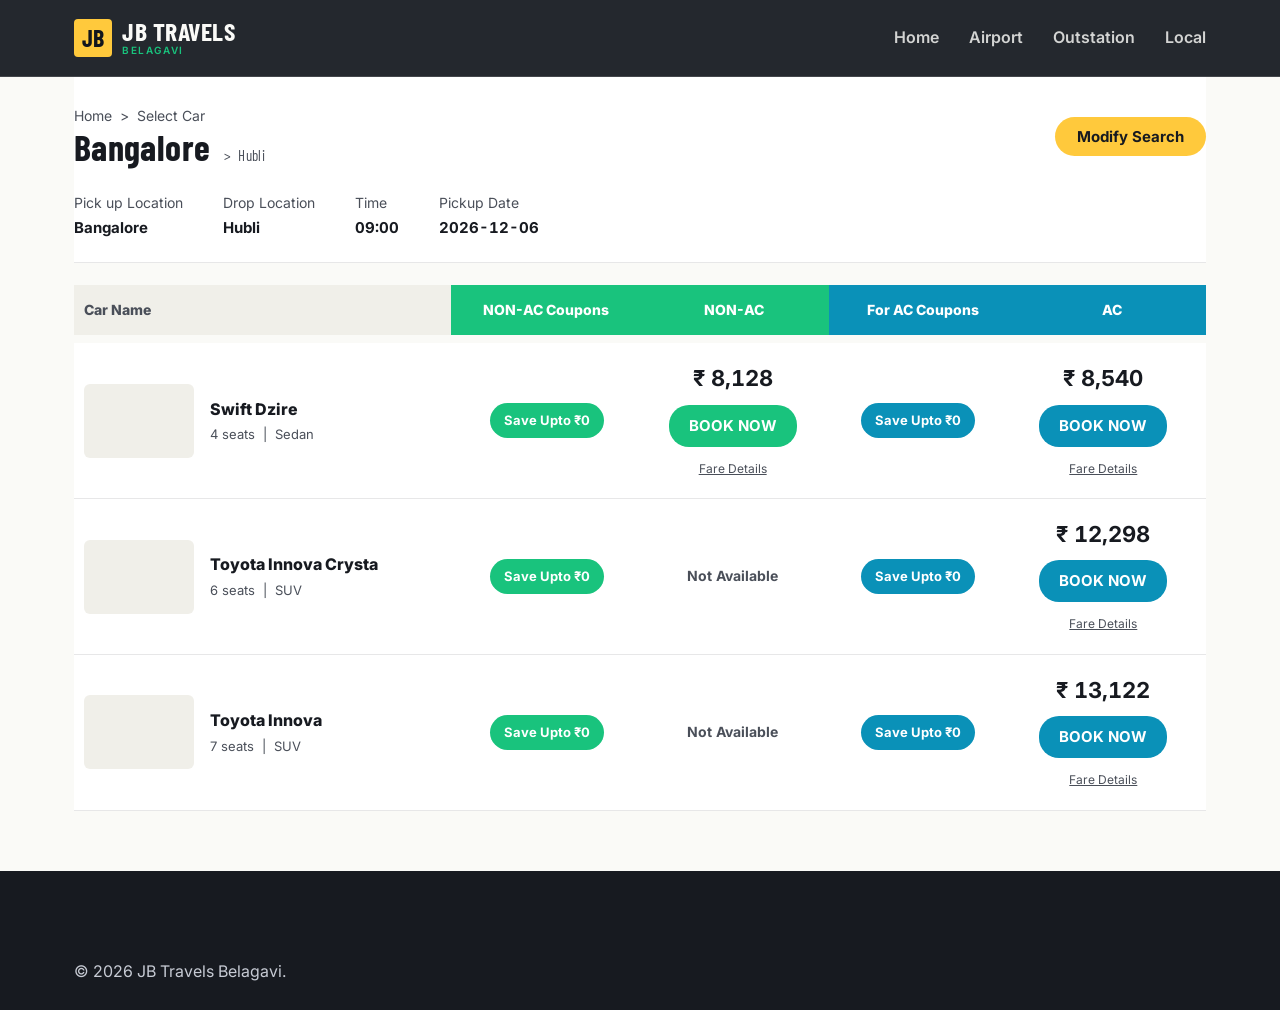
==== commit 2963d804: "fontchangeall" ====
--- a/outstation_search.html
+++ b/outstation_search.html
@@ -3,6 +3,9 @@
 <head>
   <meta charset="utf-8">
   <meta name="viewport" content="width=device-width,initial-scale=1">
+  <link rel="preconnect" href="https://fonts.googleapis.com">
+  <link rel="preconnect" href="https://fonts.gstatic.com" crossorigin>
+  <link href="https://fonts.googleapis.com/css2?family=Barlow+Condensed:wght@600;700&family=Inter:wght@400;500;600;700&display=swap" rel="stylesheet">
   <title>Search Results — JB Travels</title>
   <link href="assets/css/app.css" rel="stylesheet">
   <style>
@@ -10,10 +13,10 @@
     .results-hero{ background:#fff;border-bottom:1px solid var(--line);padding:18px 0;margin-bottom:22px }
     .results-crumb{ font-size:14px;color:var(--ink-soft) }
     .results-top{ display:flex;justify-content:space-between;align-items:center;padding:10px 0 }
-    .results-top h2{ font-size:22px; text-transform:none; }
-    .modify-btn{ background:var(--yellow);border-radius:24px;padding:10px 22px;color:var(--ink);font-weight:700;font-size:13px;border:none;cursor:pointer; }
+    .results-top h2{ font-size:clamp(28px,4vw,36px); text-transform:none; }
+    .modify-btn{ background:var(--yellow);border-radius:24px;padding:10px 22px;color:var(--ink);font-weight:700;font-size:15px;border:none;cursor:pointer; }
     .results-meta{ display:flex;gap:40px;color:var(--ink-soft);font-size:14px;padding:14px 0 4px;flex-wrap:wrap; }
-    .results-meta strong{ display:block;color:var(--ink);font-size:15px;margin-top:2px; }
+    .results-meta strong{ display:block;color:var(--ink);font-size:15px;font-variant-numeric:tabular-nums;margin-top:2px; }
 
     .car-table-head{ display:grid; grid-template-columns:2fr 1fr 1fr 1fr 1fr; gap:0; margin-bottom:8px; }
     .car-table-head .col{ text-align:center; padding:14px 10px; font-weight:800; font-size:14px; color:#fff; }
@@ -30,9 +33,9 @@
     .col{ text-align:center; }
     .coupon-pill{ display:inline-block;background:var(--meter);color:#fff;padding:7px 14px;border-radius:20px;font-weight:700;font-size:13px; }
     .coupon-pill.ac-pill{ background:#0a91b8; }
-    .fare-amt{ font-size:20px; font-weight:800; font-family:var(--f-meter); color:var(--ink); }
+    .fare-amt{ font-size:22px; font-weight:700; font-variant-numeric:tabular-nums; font-family:var(--f-body); color:var(--ink); }
     .fare-amt.na{ font-size:14px; font-weight:700; color:var(--ink-soft); }
-    .book-btn{ display:inline-block;background:var(--meter);color:#fff;padding:9px 20px;border-radius:20px;font-weight:700;font-size:13px;margin-top:8px; }
+    .book-btn{ display:inline-block;background:var(--meter);color:#fff;padding:9px 20px;border-radius:20px;font-weight:700;font-size:15px;margin-top:8px; }
     .book-btn.ac-btn{ background:#0a91b8; }
     .fare-note{ margin-top:8px; }
     .fare-note a{ color:var(--ink-soft); font-size:12px; text-decoration:underline; }
@@ -42,7 +45,7 @@
     .fare-modal.is-open{ display:flex; }
     .fare-dialog{ width:min(820px,100%); max-height:90vh; overflow:auto; background:#fff; border-radius:8px; box-shadow:0 24px 70px rgba(0,0,0,.35); }
     .fare-dialog-head{ display:flex; justify-content:space-between; gap:20px; padding:26px 30px 22px; background:var(--meter); color:#fff; }
-    .fare-dialog-head h2{ font-family:var(--f-body); font-size:22px; }
+    .fare-dialog-head h2{ font-family:var(--f-display); font-weight:600; font-size:30px; line-height:1.12; }
     .fare-dialog-head p{ margin:6px 0 0; font-size:13px; opacity:.9; }
     .fare-close{ border:0; background:transparent; color:#fff; font-size:25px; line-height:1; padding:0 4px; }
     .fare-breakdown{ width:calc(100% - 36px); margin:18px; border-collapse:collapse; }
@@ -66,12 +69,13 @@
   <header class="site-header">
     <div class="wrap">
       <a class="logo" href="index.html"><span class="mark">JB</span><span class="word">JB TRAVELS <small>BELAGAVI</small></span></a>
-      <nav class="nav-links">
+      <nav class="nav-links" id="navLinks">
         <a href="index.html#top">Home</a>
         <a href="index.html#airport">Airport</a>
         <a href="index.html#outstation">Outstation</a>
         <a href="index.html#fleet">Local</a>
       </nav>
+      <button class="nav-toggle" id="navToggle" type="button" aria-label="Toggle menu" aria-expanded="false">☰</button>
     </div>
   </header>
 
@@ -133,6 +137,15 @@
 
   <script>
     (function () {
+      var navToggle = document.getElementById('navToggle');
+      var navLinks = document.getElementById('navLinks');
+      navToggle.addEventListener('click', function () {
+        var open = navLinks.style.display === 'flex';
+        navLinks.style.display = open ? 'none' : 'flex';
+        navLinks.style.cssText += 'flex-direction:column;position:absolute;top:76px;left:0;right:0;background:#12161d;padding:20px 24px;gap:18px;';
+        navToggle.setAttribute('aria-expanded', String(!open));
+      });
+
       var params = new URLSearchParams(window.location.search);
       var pickup = params.get('pickup') || 'Bangalore';
       var drop = params.get('drop') || 'Hubli';
@@ -218,18 +231,19 @@
                 '<div class="car-meta">' + r.seats + ' seats &nbsp;|&nbsp; ' + escapeHtml(r.category || '') + '</div></div>' +
               '</div>' +
               '<div class="col" data-label="NON-AC Coupons"><span class="coupon-pill">Save Upto ₹' + discountAmount(r.nonAc) + '</span></div>' +
-              '<div class="col" data-label="NON-AC">' + fareCell(r.nonAc, 'book-btn') + '</div>' +
+              '<div class="col" data-label="NON-AC">' + fareCell(r.nonAc, 'book-btn', r.car_name) + '</div>' +
               '<div class="col" data-label="For AC Coupons"><span class="coupon-pill ac-pill">Save Upto ₹' + discountAmount(r.ac) + '</span></div>' +
-              '<div class="col" data-label="AC">' + fareCell(r.ac, 'book-btn ac-btn') + '</div>' +
+              '<div class="col" data-label="AC">' + fareCell(r.ac, 'book-btn ac-btn', r.car_name) + '</div>' +
             '</div>';
         }).join('');
       }
 
-      function fareCell(amount, btnClass) {
+      function fareCell(amount, btnClass, carName) {
         if (amount == null) return '<div class="fare-amt na">Not Available</div>';
         var total = typeof amount === 'object' ? amount.total : amount;
+        var acType = btnClass.indexOf('ac-btn') !== -1 ? 'AC' : 'NON-AC';
         return '<div class="fare-amt">₹ ' + Number(total).toLocaleString('en-IN') + '</div>' +
-          '<a class="' + btnClass + '" href="index.html#book">BOOK NOW</a>' +
+          '<a class="' + btnClass + ' book-now" href="#" data-car="' + escapeHtml(JSON.stringify({ name: carName, acType: acType, fare: amount })) + '">BOOK NOW</a>' +
           '<div class="fare-note"><a href="#" class="fare-details" data-fare="' + escapeHtml(JSON.stringify(amount)) + '">Fare Details</a></div>';
       }
 
@@ -242,22 +256,23 @@
       }
 
       function openFareDetails(fare) {
-        var chargeableKm = Number(fare.chargeable_km || fare.distance_km || 0);
-        var rate = Number(fare.rate_per_km || 0);
-        var discount = Number(fare.discount != null ? fare.discount : fare.discount_amount || 0);
+        var breakdown = fare && (fare.fare_breakdown || fare.fare) ? (fare.fare_breakdown || fare.fare) : fare;
+        var chargeableKm = Number(breakdown.chargeable_km || breakdown.distance_km || fare.minimum_km || 0);
+        var rate = Number(breakdown.rate_per_km || fare.rate_per_km || 0);
+        var discount = Number(breakdown.discount != null ? breakdown.discount : fare.discount_amount || 0);
         var rows = [
-          ['Included kilometres', chargeableKm.toLocaleString('en-IN') + ' km x ' + money(rate), money(fare.distance_fare)],
+          ['Included kilometres', chargeableKm.toLocaleString('en-IN') + ' km x ' + money(rate), money(breakdown.distance_fare)],
           ['Additional fare/km beyond included kilometres', money(rate) + '/KM', ''],
-          ['Base fare', '', money(fare.base_fare)],
-          ['Driver allowance', '1 x ' + money(fare.driver_allowance), money(fare.driver_allowance)],
-          ['Toll and permit charges', '', money(Number(fare.toll_charge || 0) + Number(fare.permit_charge || 0))],
-          ['Night charge', '', money(fare.night_charge)],
+          ['Base fare', '', money(breakdown.base_fare)],
+          ['Driver allowance', (breakdown.trip_multiplier || 1) + ' x ' + money(breakdown.driver_allowance), money(breakdown.driver_allowance)],
+          ['Toll and permit charges', '', money(Number(breakdown.toll_charge || 0) + Number(breakdown.permit_charge || 0))],
+          ['Night charge', '', money(breakdown.night_charge)],
           ['Coupon discount', '', '- ' + money(discount)],
-          ['Tax', Number(fare.tax_percent || 0).toFixed(2) + '%', money(fare.tax_amount)]
+          ['Tax', Number(breakdown.tax_percent || 0).toFixed(2) + '%', money(breakdown.tax_amount)]
         ];
         document.getElementById('fareBreakdownBody').innerHTML = rows.map(function (row) {
           return '<tr><th>' + escapeHtml(row[0]) + '</th><td>' + escapeHtml(row[1]) + '</td><td>' + escapeHtml(row[2]) + '</td></tr>';
-        }).join('') + '<tr class="total-row"><th colspan="2">Total Fare</th><td>' + escapeHtml(money(fare.total)) + '</td></tr>';
+        }).join('') + '<tr class="total-row"><th colspan="2">Total Fare</th><td>' + escapeHtml(money(breakdown.total != null ? breakdown.total : fare.total)) + '</td></tr>';
         document.getElementById('fareModalSubtitle').textContent = 'Distance-based fare calculation';
         document.getElementById('fareModal').classList.add('is-open');
         document.body.classList.add('modal-open');
@@ -277,6 +292,30 @@
       }
 
       document.addEventListener('click', function (event) {
+        var bookNow = event.target.closest('.book-now');
+        if (bookNow) {
+          event.preventDefault();
+          var selected = JSON.parse(bookNow.getAttribute('data-car'));
+          var fare = selected.fare || {};
+          var fareBreakdown = fare.fare_breakdown || fare.fare || fare;
+          var message = [
+            'Hello JB Travels, I would like to book a car.',
+            '',
+            'Car: ' + selected.name,
+            'AC Type: ' + selected.acType,
+            'Pickup: ' + pickup,
+            'Drop: ' + drop,
+            'Pickup Date: ' + date,
+            'Pickup Time: ' + time,
+            'Trip Type: ' + trip,
+            'Distance: ' + Number(fareBreakdown.distance_km || 0).toLocaleString('en-IN') + ' km',
+            'Estimated Fare: ₹' + Number(fareBreakdown.total != null ? fareBreakdown.total : fare.total || 0).toLocaleString('en-IN'),
+            '',
+            'Please confirm availability.'
+          ].join('\n');
+          window.open('https://wa.me/919535608945?text=' + encodeURIComponent(message), '_blank', 'noopener');
+          return;
+        }
         var details = event.target.closest('.fare-details');
         if (details) {
           event.preventDefault();
--- a/assets/css/app.css
+++ b/assets/css/app.css
@@ -19,9 +19,19 @@
 	--line: rgba(23,26,32,0.1);
 	--line-light: rgba(255,255,255,0.14);
 
-	--f-display: "Big Shoulders Display", "Archivo Black", sans-serif;
-	--f-body: "Inter", -apple-system, sans-serif;
-	--f-meter: "Space Mono", monospace;
+	--f-display: "Barlow Condensed", sans-serif;
+	--f-body: "Inter", sans-serif;
+	--f-meter: var(--f-body);
+	--weight-regular: 400;
+	--weight-medium: 500;
+	--weight-semibold: 600;
+	--weight-bold: 700;
+	--text-body: 16px;
+	--text-caption: 13px;
+	--text-button: 15px;
+	--text-price: 24px;
+	--text-h1: clamp(42px,6vw,64px);
+	--text-h2: clamp(32px,4vw,44px);
 
 	--radius: 6px;
 	--container: 1180px;
@@ -32,6 +42,9 @@
 body{
 	margin:0;
 	font-family:var(--f-body);
+	font-size:var(--text-body);
+	font-weight:var(--weight-regular);
+	line-height:1.6;
 	color:var(--ink);
 	background:var(--paper);
 	-webkit-font-smoothing:antialiased;
@@ -41,10 +54,13 @@
 a{ color:inherit; text-decoration:none; }
 ul{ list-style:none; margin:0; padding:0; }
 button{ font-family:inherit; cursor:pointer; }
-h1,h2,h3,h4{ margin:0; font-family:var(--f-display); font-weight:700; letter-spacing:0.01em; line-height:1.02; }
+h1,h2,h3,h4,h5{ margin:0; font-family:var(--f-display); font-weight:var(--weight-bold); letter-spacing:0.01em; line-height:1.12; }
+input,select,textarea,button{ font-family:var(--f-body); }
+input,select,textarea{ font-size:15px; }
+input[type="date"],input[type="time"],input[type="number"],a[href^="tel:"]{ font-variant-numeric:tabular-nums; }
 .wrap{ max-width:var(--container); margin:0 auto; padding:0 24px; }
 .eyebrow{
-	font-family:var(--f-meter); font-size:12px; letter-spacing:0.18em; text-transform:uppercase;
+	font-family:var(--f-body); font-size:var(--text-caption); font-weight:var(--weight-medium); letter-spacing:0.12em; text-transform:uppercase;
 	color:var(--meter-dim); display:flex; align-items:center; gap:10px; margin-bottom:14px;
 }
 .eyebrow::before{ content:""; width:22px; height:2px; background:var(--meter); display:inline-block; }
@@ -55,7 +71,7 @@
 .btn{
 	display:inline-flex; align-items:center; gap:8px; justify-content:center;
 	padding:14px 26px; border-radius:4px; border:2px solid var(--ink);
-	font-weight:700; font-size:14px; letter-spacing:0.03em; text-transform:uppercase;
+	font-weight:var(--weight-bold); font-size:var(--text-button); letter-spacing:0.03em; text-transform:uppercase; white-space:nowrap;
 	background:var(--ink); color:var(--paper); transition:transform .18s ease, background .18s ease;
 }
 .btn:hover{ transform:translateY(-2px); }
@@ -80,18 +96,18 @@
 .logo .mark{
 	width:38px; height:38px; border-radius:4px; background:var(--yellow);
 	display:flex; align-items:center; justify-content:center;
-	font-family:var(--f-display); font-size:20px; color:var(--asphalt);
-}
-.logo .word{ font-family:var(--f-display); font-size:22px; letter-spacing:0.02em; }
-.logo .word small{ display:block; font-family:var(--f-meter); font-size:9px; letter-spacing:0.2em; color:var(--meter); font-weight:400; }
+	font-family:var(--f-display); font-weight:var(--weight-bold); font-size:24px; color:var(--asphalt);
+}
+.logo .word{ font-family:var(--f-display); font-weight:var(--weight-bold); font-size:clamp(24px,2vw,30px); line-height:0.95; letter-spacing:0.02em; white-space:nowrap; }
+.logo .word small{ display:block; font-family:var(--f-body); font-size:10px; letter-spacing:0.16em; color:var(--meter); font-weight:var(--weight-semibold); line-height:1.4; }
 .nav-links{ display:flex; align-items:center; gap:30px; }
 .nav-links a{
-	color:var(--paper); font-size:14px; font-weight:600; opacity:0.82; position:relative; padding:4px 0;
+	color:var(--paper); font-size:16px; font-weight:var(--weight-semibold); opacity:0.82; position:relative; padding:4px 0;
 }
 .nav-links a:hover{ opacity:1; }
-.header-cta{ display:flex; align-items:center; gap:14px; }
+.header-cta{ display:flex; align-items:center; gap:14px; flex-shrink:0; }
 .phone-pill{
-	display:flex; align-items:center; gap:8px; color:var(--meter); font-family:var(--f-meter); font-size:13px;
+	display:flex; align-items:center; gap:8px; color:var(--meter); font-family:var(--f-body); font-variant-numeric:tabular-nums; font-weight:var(--weight-semibold); font-size:15px;
 }
 .phone-pill .dot{ width:7px; height:7px; border-radius:50%; background:var(--meter); box-shadow:0 0 0 3px rgba(25,195,125,0.25); animation:pulse 1.8s infinite; }
 @keyframes pulse{ 50%{ opacity:0.4; } }
@@ -99,11 +115,10 @@
 
 /* ---------- hero ---------- */
 .hero{
-	/* Gradient overlay on top of image. Prefer webp, fallback to svg. */
+	/* Responsive hero photo with a dark overlay for contrast. */
 	background:
 		linear-gradient(90deg, rgba(18,22,29,0.92) 0%, rgba(18,22,29,0.72) 42%, rgba(18,22,29,0.32) 68%, rgba(18,22,29,0.55) 100%),
-		url('../images/hero-woman.jpg'),
-		url('../images/hero-woman.jpg');
+		url('../images/HeroPage.jpg');
 	background-size: cover;
 	background-position: center center;
 	background-repeat: no-repeat;
@@ -112,11 +127,11 @@
 	position:relative;
 }
 .hero-grid{ display:grid; grid-template-columns:1.05fr 0.95fr; gap:56px; align-items:center; padding-bottom:70px; }
-.hero h1{ font-size:clamp(38px,5vw,64px); color:var(--paper); text-transform:uppercase; }
+	.hero h1{ font-size:var(--text-h1); font-weight:var(--weight-bold); color:var(--paper); text-transform:uppercase; line-height:1.08; }
 .hero h1 em{ font-style:normal; color:var(--yellow); }
 .hero .lede{ color:#c7cbd4; margin:20px 0 30px; }
 .hero-stats{ display:flex; gap:34px; margin-top:38px; }
-.hero-stats div strong{ display:block; font-family:var(--f-meter); font-size:26px; color:var(--yellow); }
+.hero-stats div strong{ display:block; font-family:var(--f-body); font-variant-numeric:tabular-nums; font-size:26px; font-weight:var(--weight-bold); color:var(--yellow); }
 .hero-stats div span{ font-size:12px; color:#9aa1ad; text-transform:uppercase; letter-spacing:0.08em; }
 
 /* booking widget = the meter */
@@ -127,18 +142,18 @@
 }
 .meter-tabs{ display:flex; background:var(--paper-2); border-radius:var(--radius) var(--radius) 0 0; overflow:hidden; }
 .meter-tabs button{
-	flex:1; border:0; background:transparent; padding:16px 8px; font-weight:700; font-size:13px;
+	flex:1; border:0; background:transparent; padding:16px 8px; font-weight:var(--weight-bold); font-size:14px;
 	text-transform:uppercase; letter-spacing:0.04em; color:var(--ink-soft); border-bottom:3px solid transparent;
 }
 .meter-tabs button.active{ background:var(--meter); color:#fff; border-bottom-color:var(--meter); }
 .btn-meter{ background:var(--meter); border-color:var(--meter); color:#fff; }
 .btn-meter:hover{ background:var(--meter-dim); border-color:var(--meter-dim); }
 .meter-body{ padding:26px 26px 24px; }
-.meter-heading{ font-family:var(--f-display); font-size:20px; font-weight:800; color:var(--ink); margin-bottom:16px; }
+.meter-heading{ font-family:var(--f-display); font-size:24px; font-weight:var(--weight-bold); color:var(--ink); margin-bottom:16px; }
 .field{ margin-bottom:14px; }
-.field label{ display:block; font-size:11px; text-transform:uppercase; letter-spacing:0.08em; color:var(--ink-soft); margin-bottom:6px; font-weight:700; }
+.field label{ display:block; font-size:13px; text-transform:uppercase; letter-spacing:0.06em; color:var(--ink-soft); margin-bottom:6px; font-weight:var(--weight-medium); }
 .field input, .field select{
-	width:100%; padding:12px 14px; border:1.5px solid var(--line); border-radius:5px; font-size:14px;
+	width:100%; padding:12px 14px; border:1.5px solid var(--line); border-radius:5px; font-size:15px;
 	font-family:inherit; background:var(--paper); color:var(--ink);
 }
 .field input:focus, .field select:focus{ outline:2px solid var(--meter); outline-offset:1px; border-color:var(--meter); }
@@ -149,7 +164,7 @@
 	background:var(--asphalt); border-radius:6px; padding:14px 16px; margin:16px 0;
 }
 .fare-readout .label{ font-size:11px; color:#9aa1ad; text-transform:uppercase; letter-spacing:0.1em; }
-.fare-readout .digits{ font-family:var(--f-meter); font-size:26px; color:var(--meter); letter-spacing:0.02em; }
+.fare-readout .digits{ font-family:var(--f-body); font-variant-numeric:tabular-nums; font-weight:var(--weight-bold); font-size:28px; color:var(--meter); letter-spacing:0.02em; }
 .fare-readout .digits::before{ content:"₹"; font-size:18px; margin-right:2px; color:#5fd9a4; }
 .booking-actions{ margin-top:8px; }
 .booking-actions .btn{ min-height:48px; }
@@ -160,12 +175,12 @@
 .usp-item{ padding:34px 30px; border-left:1px solid var(--line); }
 .usp-item:first-child{ border-left:0; }
 .usp-item .num{ font-family:var(--f-meter); color:var(--meter-dim); font-size:12px; }
-.usp-item h4{ font-size:19px; margin:8px 0 8px; font-family:var(--f-body); font-weight:800; }
-.usp-item p{ color:var(--ink-soft); font-size:14px; line-height:1.6; margin:0; }
+.usp-item h4{ font-size:22px; margin:8px 0; font-weight:var(--weight-semibold); }
+.usp-item p{ color:var(--ink-soft); font-size:16px; line-height:1.6; margin:0; }
 
 /* ---------- section headers ---------- */
 .section-head{ display:flex; justify-content:space-between; align-items:flex-end; gap:30px; margin-bottom:44px; }
-.section-head h2{ font-size:clamp(28px,3.4vw,42px); text-transform:uppercase; }
+.section-head h2{ font-size:var(--text-h2); font-weight:var(--weight-semibold); text-transform:uppercase; line-height:1.12; }
 
 /* ---------- airport route cards ---------- */
 .route-grid{ display:grid; grid-template-columns:repeat(3,1fr); gap:24px; }
@@ -181,12 +196,12 @@
 }
 .route-card .thumb .tag{
 	position:absolute; bottom:12px; left:12px; background:var(--yellow); color:var(--ink);
-	font-family:var(--f-meter); font-size:12px; font-weight:700; padding:5px 10px; border-radius:3px;
+	font-family:var(--f-body); font-variant-numeric:tabular-nums; font-size:13px; font-weight:var(--weight-bold); padding:5px 10px; border-radius:3px;
 }
 .route-card .body{ padding:22px; flex:1; display:flex; flex-direction:column; }
-.route-card h3{ font-size:20px; font-family:var(--f-body); font-weight:800; margin-bottom:8px; text-transform:none; }
-.route-card p{ color:var(--ink-soft); font-size:14px; line-height:1.6; flex:1; margin:0 0 16px; }
-.route-card .price{ font-family:var(--f-meter); color:var(--meter-dim); font-weight:700; margin-bottom:14px; }
+.route-card h3{ font-size:26px; font-weight:var(--weight-semibold); margin-bottom:8px; text-transform:none; }
+.route-card p{ color:var(--ink-soft); font-size:16px; line-height:1.6; flex:1; margin:0 0 16px; }
+.route-card .price{ font-family:var(--f-body); font-variant-numeric:tabular-nums; color:var(--meter-dim); font-size:22px; font-weight:var(--weight-bold); margin-bottom:14px; }
 
 /* ---------- how we serve (numbered, real sequence) ---------- */
 .serve-list{ counter-reset:serve; display:grid; grid-template-columns:repeat(4,1fr); gap:0; border-top:1px solid var(--line); }
@@ -196,8 +211,8 @@
 	content:counter(serve,decimal-leading-zero); font-family:var(--f-meter); font-size:13px; color:var(--meter-dim);
 	display:block; margin-bottom:12px;
 }
-.serve-item h4{ font-size:17px; font-family:var(--f-body); font-weight:800; margin-bottom:8px; }
-.serve-item p{ font-size:13.5px; color:var(--ink-soft); line-height:1.6; margin:0; }
+.serve-item h4{ font-size:22px; font-weight:var(--weight-semibold); margin-bottom:8px; }
+.serve-item p{ font-size:15px; color:var(--ink-soft); line-height:1.6; margin:0; }
 
 /* ---------- fleet / plate cards ---------- */
 .fleet-grid{ display:grid; grid-template-columns:repeat(3,1fr); gap:24px; }
@@ -207,11 +222,11 @@
 .plate-card::before{
 	content:""; position:absolute; top:0; left:0; right:0; height:6px; background:var(--yellow);
 }
-.plate-card .silhouette{ font-family:var(--f-display); font-size:56px; color:rgba(255,255,255,0.08); position:absolute; right:14px; top:20px; }
+.plate-card .silhouette{ font-family:var(--f-body); font-variant-numeric:tabular-nums; font-size:56px; color:rgba(255,255,255,0.08); position:absolute; right:14px; top:20px; }
 .plate-card h3{ font-size:24px; text-transform:uppercase; margin-bottom:6px; }
-.plate-card p{ color:#b9bfc9; font-size:13.5px; line-height:1.6; margin:0 0 20px; max-width:220px; }
+.plate-card p{ color:#b9bfc9; font-size:15px; line-height:1.6; margin:0 0 20px; max-width:220px; }
 .plate-card .rate{ display:flex; align-items:baseline; gap:6px; border-top:1px dashed rgba(255,255,255,0.25); padding-top:16px; }
-.plate-card .rate .amt{ font-family:var(--f-meter); font-size:22px; color:var(--meter); }
+.plate-card .rate .amt{ font-family:var(--f-body); font-variant-numeric:tabular-nums; font-weight:var(--weight-bold); font-size:var(--text-price); color:var(--meter); }
 .plate-card .rate .per{ font-size:12px; color:#9aa1ad; }
 
 /* ---------- offer banners ---------- */
@@ -219,19 +234,19 @@
 .offer-card{ border-radius:8px; overflow:hidden; background:var(--paper); border:1px solid var(--line); }
 .offer-card .img{ height:190px; background-size:cover; background-position:center; position:relative; }
 .offer-card .img .ribbon{
-	position:absolute; top:14px; left:0; background:var(--meter); color:#042015; font-family:var(--f-meter);
-	font-size:11px; font-weight:700; padding:5px 12px 5px 14px; letter-spacing:0.04em;
+	position:absolute; top:14px; left:0; background:var(--meter); color:#042015; font-family:var(--f-body);
+	font-size:12px; font-weight:var(--weight-bold); padding:5px 12px 5px 14px; letter-spacing:0.04em;
 }
 .offer-card .body{ padding:20px; }
-.offer-card h3{ font-family:var(--f-body); font-size:18px; font-weight:800; margin-bottom:8px; text-transform:none; }
-.offer-card p{ color:var(--ink-soft); font-size:13.5px; line-height:1.6; margin:0 0 16px; }
+.offer-card h3{ font-size:24px; font-weight:var(--weight-semibold); margin-bottom:8px; text-transform:none; }
+.offer-card p{ color:var(--ink-soft); font-size:16px; line-height:1.6; margin:0 0 16px; }
 
 /* ---------- about + advantages ---------- */
 .about-grid{ display:grid; grid-template-columns:0.9fr 1.1fr; gap:60px; align-items:center; }
 .about-art{ aspect-ratio:4/3; border-radius:10px; background:linear-gradient(135deg,var(--asphalt),var(--asphalt-2)); position:relative; overflow:hidden; }
 .about-art .meterface{ position:absolute; inset:24px; border:2px solid rgba(255,201,60,0.3); border-radius:8px; display:flex; flex-direction:column; align-items:center; justify-content:center; gap:6px; }
-.about-art .meterface .big{ font-family:var(--f-meter); color:var(--meter); font-size:44px; }
-.about-art .meterface .small{ font-family:var(--f-meter); color:#9aa1ad; font-size:11px; letter-spacing:0.15em; text-transform:uppercase; }
+.about-art .meterface .big{ font-family:var(--f-body); font-variant-numeric:tabular-nums; font-weight:var(--weight-bold); color:var(--meter); font-size:44px; }
+.about-art .meterface .small{ font-family:var(--f-body); color:#9aa1ad; font-size:12px; font-weight:var(--weight-medium); letter-spacing:0.12em; text-transform:uppercase; }
 .adv-grid{ display:grid; grid-template-columns:repeat(3,1fr); gap:14px; margin-top:28px; }
 .adv-chip{
 	border:1.5px solid var(--line); border-radius:6px; padding:14px 12px; font-size:13px; font-weight:700;
@@ -246,11 +261,11 @@
 	min-width:340px; scroll-snap-align:start; background:var(--paper); border:1px solid var(--line); border-radius:8px; padding:26px;
 }
 .testi-card .stars{ color:var(--yellow-dim); letter-spacing:2px; margin-bottom:12px; }
-.testi-card p{ color:var(--ink-soft); font-size:14.5px; line-height:1.65; margin:0 0 18px; }
+.testi-card p{ color:var(--ink-soft); font-size:16px; line-height:1.65; margin:0 0 18px; }
 .testi-card .who{ display:flex; align-items:center; gap:10px; }
-.testi-card .avatar{ width:38px; height:38px; border-radius:50%; background:var(--asphalt); color:var(--yellow); display:flex; align-items:center; justify-content:center; font-family:var(--f-display); font-size:15px; }
+.testi-card .avatar{ width:38px; height:38px; border-radius:50%; background:var(--asphalt); color:var(--yellow); display:flex; align-items:center; justify-content:center; font-family:var(--f-body); font-weight:var(--weight-bold); font-size:15px; }
 .testi-card .who strong{ display:block; font-size:14px; }
-.testi-card .who span{ font-size:12px; color:var(--grey); }
+.testi-card .who span{ font-size:13px; color:var(--grey); }
 .testi-nav{ display:flex; gap:10px; margin-top:20px; }
 .testi-nav button{ width:38px; height:38px; border-radius:50%; border:1.5px solid var(--line); background:var(--paper); font-size:16px; }
 .testi-nav button:hover{ background:var(--ink); color:var(--paper); border-color:var(--ink); }
@@ -260,23 +275,23 @@
 .faq-item{ border-bottom:1px solid var(--line); }
 .faq-q{
 	width:100%; text-align:left; background:none; border:0; padding:20px 4px; display:flex; justify-content:space-between;
-	align-items:center; font-size:16px; font-weight:700; color:var(--ink);
-}
-.faq-q .plus{ font-family:var(--f-meter); color:var(--meter-dim); font-size:20px; transition:transform .2s ease; }
+	align-items:center; font-size:17px; font-weight:var(--weight-semibold); color:var(--ink); line-height:1.45;
+}
+.faq-q .plus{ font-family:var(--f-body); color:var(--meter-dim); font-size:22px; font-weight:var(--weight-medium); transition:transform .2s ease; }
 .faq-item.open .plus{ transform:rotate(45deg); }
 .faq-a{ max-height:0; overflow:hidden; transition:max-height .28s ease; }
 .faq-item.open .faq-a{ max-height:220px; }
-.faq-a p{ padding:0 4px 20px; color:var(--ink-soft); font-size:14.5px; line-height:1.7; margin:0; }
+.faq-a p{ padding:0 4px 20px; color:var(--ink-soft); font-size:16px; line-height:1.65; margin:0; }
 
 /* ---------- contact ---------- */
 .contact-grid{ display:grid; grid-template-columns:1fr 1fr; gap:50px; }
 .contact-form .field-row{ grid-template-columns:1fr 1fr; }
 .contact-info{ background:var(--asphalt); color:var(--paper); border-radius:10px; padding:34px; }
-.contact-info h3{ font-size:22px; text-transform:uppercase; margin-bottom:18px; }
+.contact-info h3{ font-size:28px; font-weight:var(--weight-semibold); text-transform:uppercase; margin-bottom:18px; }
 .contact-info .row{ display:flex; gap:12px; padding:14px 0; border-bottom:1px solid var(--line-light); }
 .contact-info .row:last-of-type{ border-bottom:0; }
-.contact-info .row .ic{ color:var(--yellow); font-family:var(--f-meter); }
-.contact-info .row div span{ display:block; font-size:12px; color:#9aa1ad; text-transform:uppercase; letter-spacing:0.08em; }
+.contact-info .row .ic{ color:var(--yellow); font-family:var(--f-body); }
+.contact-info .row div span{ display:block; font-size:13px; font-weight:var(--weight-medium); color:#9aa1ad; text-transform:uppercase; letter-spacing:0.06em; }
 .form-msg{ margin-top:12px; font-size:13.5px; font-weight:600; padding:10px 14px; border-radius:5px; display:none; }
 .form-msg.ok{ display:block; background:rgba(25,195,125,0.12); color:var(--meter-dim); }
 .form-msg.err{ display:block; background:rgba(220,60,60,0.1); color:#c23b3b; }
@@ -284,27 +299,27 @@
 /* ---------- footer ---------- */
 .site-footer{ background:var(--ink); color:#c7cbd4; padding:64px 0 26px; }
 .footer-grid{ display:grid; grid-template-columns:1.4fr 1fr 1fr 1.2fr; gap:40px; margin-bottom:46px; }
-.footer-grid h5{ color:var(--paper); font-size:13px; text-transform:uppercase; letter-spacing:0.1em; margin-bottom:16px; }
-.footer-grid li{ margin-bottom:10px; font-size:14px; }
+.footer-grid h5{ color:var(--paper); font-size:24px; font-weight:var(--weight-semibold); text-transform:uppercase; letter-spacing:0.06em; margin-bottom:16px; }
+.footer-grid li{ margin-bottom:10px; font-size:14px; line-height:1.5; }
 .footer-grid a:hover{ color:var(--yellow); }
 .footer-bottom{ border-top:1px solid var(--line-light); padding-top:24px; display:flex; justify-content:space-between; font-size:13px; color:#7d8390; }
 .footer-bottom a:hover{ color:var(--yellow); }
 
 /* ---------- internal pages ---------- */
 .page-hero{ background:var(--asphalt); color:var(--paper); padding:82px 0 74px; }
-.page-hero h1{ max-width:760px; font-size:clamp(42px,6vw,72px); text-transform:uppercase; }
+.page-hero h1{ max-width:760px; font-size:var(--text-h1); text-transform:uppercase; line-height:1.08; }
 .page-hero p{ max-width:650px; color:#c7cbd4; font-size:17px; line-height:1.7; margin:20px 0 0; }
 .page-content{ padding:76px 0 96px; }
 .content-narrow{ max-width:820px; margin:0 auto; }
-.content-narrow h2{ font-size:30px; text-transform:uppercase; margin:42px 0 14px; }
+.content-narrow h2{ font-size:clamp(30px,4vw,40px); font-weight:var(--weight-semibold); text-transform:uppercase; margin:42px 0 14px; }
 .content-narrow h2:first-child{ margin-top:0; }
-.content-narrow h3{ font-family:var(--f-body); font-size:18px; margin:28px 0 8px; }
-.content-narrow p, .content-narrow li{ color:var(--ink-soft); font-size:15px; line-height:1.75; }
+.content-narrow h3{ font-size:24px; font-weight:var(--weight-semibold); margin:28px 0 8px; }
+.content-narrow p, .content-narrow li{ color:var(--ink-soft); font-size:16px; line-height:1.65; }
 .content-narrow ul{ list-style:disc; padding-left:22px; margin:10px 0 20px; }
 .content-narrow a{ color:var(--meter-dim); text-decoration:underline; }
 .service-grid{ display:grid; grid-template-columns:repeat(2,1fr); gap:20px; }
 .service-card{ background:var(--paper-2); border-top:4px solid var(--meter); padding:28px; }
-.service-card .service-icon{ width:72px; height:72px; display:flex; align-items:center; justify-content:center; margin-bottom:22px; border-radius:50%; color:#fff; font-size:34px; font-family:var(--f-display); font-weight:800; }
+.service-card .service-icon{ width:72px; height:72px; display:flex; align-items:center; justify-content:center; margin-bottom:22px; border-radius:50%; color:#fff; font-size:34px; font-family:var(--f-body); font-weight:var(--weight-semibold); }
 .service-card:nth-child(1){ border-top-color:#168aad; }
 .service-card:nth-child(1) .service-icon{ background:#168aad; }
 .service-card:nth-child(2){ border-top-color:#f08a24; }
@@ -317,18 +332,18 @@
 .service-card:nth-child(5) .service-icon{ background:#2a9d8f; }
 .service-card:nth-child(6){ border-top-color:#d08b2f; }
 .service-card:nth-child(6) .service-icon{ background:#d08b2f; }
-.service-card h2{ font-size:26px; text-transform:uppercase; margin-bottom:10px; }
-.service-card p{ color:var(--ink-soft); font-size:15px; line-height:1.7; margin:0; }
+.service-card h2{ font-size:clamp(26px,3.2vw,34px); font-weight:var(--weight-semibold); text-transform:uppercase; margin-bottom:10px; }
+.service-card p{ color:var(--ink-soft); font-size:16px; line-height:1.65; margin:0; }
 .page-intro{ max-width:720px; color:var(--ink-soft); font-size:17px; line-height:1.7; margin-bottom:38px; }
 .page-nav{ display:flex; flex-wrap:wrap; gap:12px; margin-top:28px; }
-.page-nav a{ border:1px solid var(--line); padding:10px 14px; font-size:13px; font-weight:700; text-transform:uppercase; }
+.page-nav a{ border:1px solid var(--line); padding:10px 14px; font-size:14px; font-weight:var(--weight-bold); text-transform:uppercase; }
 .page-nav a:hover{ border-color:var(--meter); color:var(--meter-dim); }
 .footer-social{ display:flex; gap:10px; margin-top:20px; }
 .footer-social a{ width:36px; height:36px; display:flex; align-items:center; justify-content:center; border:1px solid var(--line-light); border-radius:50%; color:var(--paper); font-size:14px; font-weight:800; }
 .footer-social a:hover{ background:var(--yellow); border-color:var(--yellow); color:var(--ink); }
 .legal-list{ counter-reset:legal; list-style:none !important; padding-left:0 !important; }
 .legal-list li{ counter-increment:legal; position:relative; padding-left:42px; margin:16px 0; }
-.legal-list li::before{ content:counter(legal); position:absolute; left:0; top:2px; width:26px; height:26px; display:flex; align-items:center; justify-content:center; background:var(--yellow); color:var(--ink); font-family:var(--f-meter); font-size:12px; font-weight:700; }
+.legal-list li::before{ content:counter(legal); position:absolute; left:0; top:2px; width:26px; height:26px; display:flex; align-items:center; justify-content:center; background:var(--yellow); color:var(--ink); font-family:var(--f-body); font-variant-numeric:tabular-nums; font-size:13px; font-weight:var(--weight-bold); }
 
 /* ---------- floating actions ---------- */
 .float-actions{ position:fixed; right:22px; bottom:22px; display:flex; flex-direction:column; gap:12px; z-index:60; }
@@ -340,6 +355,11 @@
 .float-actions .call{ background:var(--yellow); color:var(--ink); }
 
 /* ---------- responsive ---------- */
+@media (max-width:1100px){
+	.nav-links, .header-cta .phone-pill{ display:none; }
+	.nav-toggle{ display:block; }
+	.site-header .wrap{ gap:16px; }
+}
 @media (max-width:960px){
 	.hero-grid{ grid-template-columns:1fr; }
 	.usp-grid, .route-grid, .fleet-grid, .offer-grid{ grid-template-columns:repeat(2,1fr); }
@@ -351,11 +371,32 @@
 @media (max-width:720px){
 	.nav-links, .header-cta .phone-pill{ display:none; }
 	.nav-toggle{ display:block; }
+	.site-header .wrap{ gap:10px; padding:0 16px; }
+	.header-cta .btn{ padding:10px 12px; font-size:13px; }
 	.usp-grid, .route-grid, .fleet-grid, .offer-grid, .serve-list{ grid-template-columns:1fr; }
 	.usp-item, .serve-item{ border-left:0; border-right:0; border-top:1px solid var(--line); }
 	.usp-item:first-child, .serve-item:first-child{ border-top:0; }
+	.footer-grid{ grid-template-columns:1fr; gap:28px; }
 	.section{ padding:64px 0; }
 	.section-head{ flex-direction:column; align-items:flex-start; }
 	.field-row{ grid-template-columns:1fr; }
-}
-
+	.contact-form .field-row{ grid-template-columns:1fr; }
+	.contact-grid{ grid-template-columns:minmax(0,1fr); }
+	.contact-grid > *{ min-width:0; }
+	.contact-info .row div{ min-width:0; overflow-wrap:anywhere; }
+	.testi-card{ min-width:min(340px,85vw); }
+}
+@media (max-width:400px){
+	.logo{ gap:8px; }
+	.logo .mark{ width:34px; height:34px; font-size:21px; }
+	.logo .word{ font-size:23px; }
+}
+@media (max-width:360px){
+	.site-header .wrap{ padding:0 10px; gap:6px; }
+	.logo{ gap:6px; }
+	.logo .mark{ width:30px; height:30px; font-size:19px; }
+	.logo .word{ font-size:20px; }
+	.header-cta .btn{ padding:8px 6px; font-size:11px; }
+	.nav-toggle{ width:30px; padding:0; font-size:22px; }
+}
+
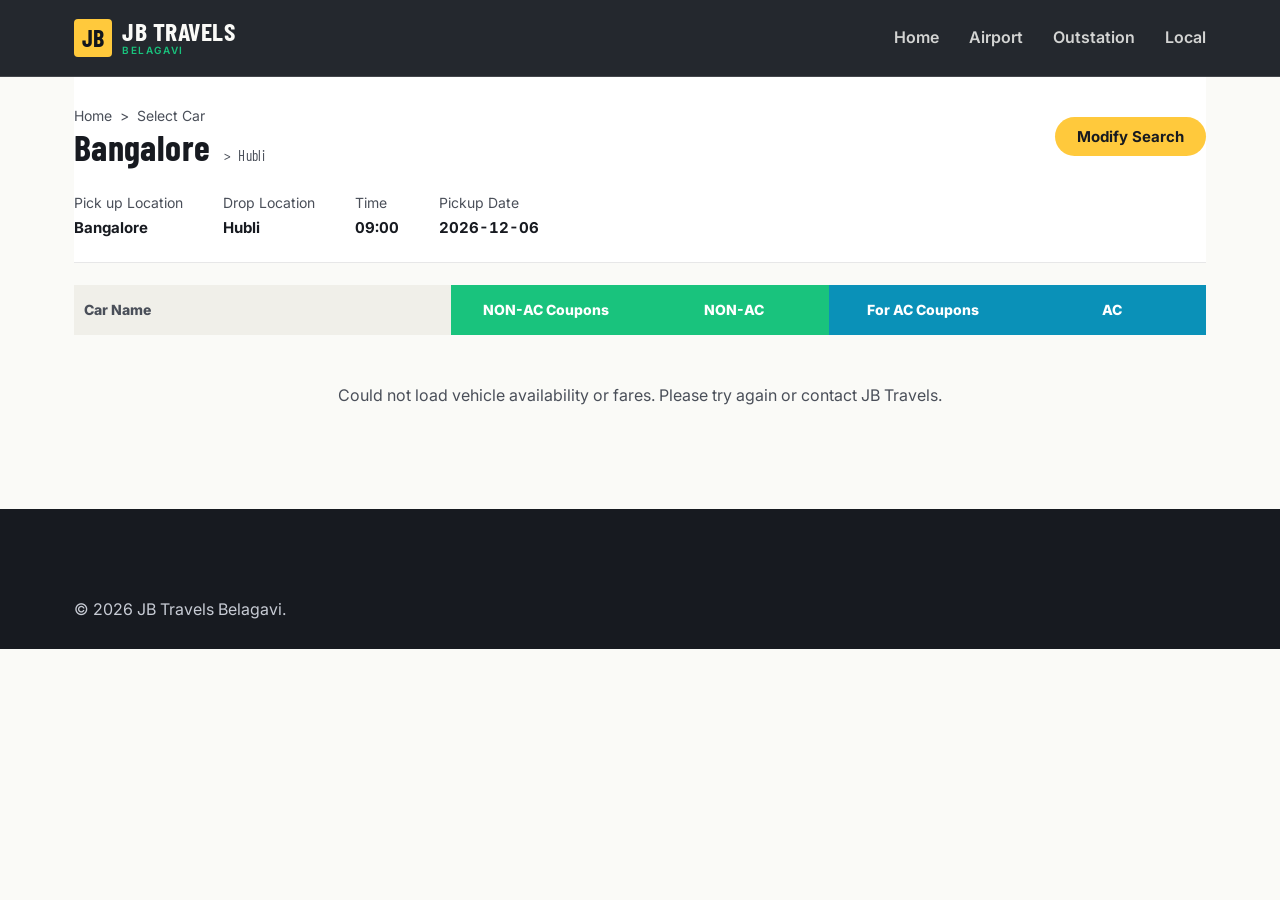
==== commit 04110815: "NEW THEM CHANGE DATA" ====
--- a/outstation_search.html
+++ b/outstation_search.html
@@ -72,8 +72,8 @@
       <nav class="nav-links" id="navLinks">
         <a href="index.html#top">Home</a>
         <a href="index.html#airport">Airport</a>
-        <a href="index.html#outstation">Outstation</a>
-        <a href="index.html#fleet">Local</a>
+        <a href="index.html#destinations">Outstation</a>
+        <a href="index.html#services">Local</a>
       </nav>
       <button class="nav-toggle" id="navToggle" type="button" aria-label="Toggle menu" aria-expanded="false">☰</button>
     </div>
@@ -127,7 +127,7 @@
         <thead><tr><th>Description</th><th>Information</th><th>Amount</th></tr></thead>
         <tbody id="fareBreakdownBody"></tbody>
       </table>
-      <div class="fare-terms"><strong>Extra charges and terms:</strong><br>
+      <div class="fare-terms" id="fareTerms"><strong>Extra charges and terms:</strong><br>
         Toll, parking, interstate taxes and green tax apply as actuals.<br>
         Distance beyond the included kilometres is charged at the displayed rate per kilometre.<br>
         Night allowance may apply between 10:00 PM and 6:00 AM.
@@ -152,6 +152,17 @@
       var date = params.get('date') || new Date().toISOString().slice(0, 10);
       var time = params.get('time') || '09:00';
       var trip = params.get('trip') || 'outstation';
+      var journey = params.get('journey') || 'one_way';
+      var returnDate = params.get('return_date') || '';
+      var bookingContact = {};
+      try {
+        bookingContact = JSON.parse(sessionStorage.getItem('jblBookingContact') || '{}');
+      } catch (error) {
+        console.error('Unable to restore passenger details for booking.', error);
+      }
+      var passengerName = bookingContact.name || '';
+      var passengerPhone = bookingContact.phone || '';
+      var passengerEmail = bookingContact.email || '';
 
       document.getElementById('routeTitle').innerHTML =
         escapeHtml(pickup) + ' <span style="color:var(--ink-soft); font-weight:400; font-size:15px;">&nbsp; &gt; &nbsp;' + escapeHtml(drop) + '</span>';
@@ -163,17 +174,19 @@
       document.getElementById('modifySearch').addEventListener('click', function () {
         var modifyParams = new URLSearchParams({
           trip: trip,
+          journey: journey,
           pickup: pickup,
           drop: drop,
           date: date,
-          time: time
+          time: time,
+          return_date: returnDate
         });
         window.location.href = 'index.html?' + modifyParams.toString() + '#book';
       });
 
       var payload = {
         service_type: trip.toUpperCase(),
-        trip_type: 'ONE_WAY',
+        trip_type: journey.toUpperCase(),
         pickup: pickup,
         drop: drop,
         pickup_date: date,
@@ -191,8 +204,7 @@
           renderRows(groupCars(json.cars || []));
         })
         .catch(function () {
-          showMessage('Could not reach the server. Showing a sample list instead.');
-          renderRows(groupCars(sampleCars()));
+          showMessage('Could not load vehicle availability or fares. Please try again or contact JB Travels.');
         });
 
       function groupCars(cars) {
@@ -257,23 +269,34 @@
 
       function openFareDetails(fare) {
         var breakdown = fare && (fare.fare_breakdown || fare.fare) ? (fare.fare_breakdown || fare.fare) : fare;
-        var chargeableKm = Number(breakdown.chargeable_km || breakdown.distance_km || fare.minimum_km || 0);
-        var rate = Number(breakdown.rate_per_km || fare.rate_per_km || 0);
-        var discount = Number(breakdown.discount != null ? breakdown.discount : fare.discount_amount || 0);
-        var rows = [
-          ['Included kilometres', chargeableKm.toLocaleString('en-IN') + ' km x ' + money(rate), money(breakdown.distance_fare)],
-          ['Additional fare/km beyond included kilometres', money(rate) + '/KM', ''],
-          ['Base fare', '', money(breakdown.base_fare)],
-          ['Driver allowance', (breakdown.trip_multiplier || 1) + ' x ' + money(breakdown.driver_allowance), money(breakdown.driver_allowance)],
-          ['Toll and permit charges', '', money(Number(breakdown.toll_charge || 0) + Number(breakdown.permit_charge || 0))],
-          ['Night charge', '', money(breakdown.night_charge)],
-          ['Coupon discount', '', '- ' + money(discount)],
-          ['Tax', Number(breakdown.tax_percent || 0).toFixed(2) + '%', money(breakdown.tax_amount)]
-        ];
+        var fixedFare = Boolean(fare && fare.fixed_fare);
+        var rows;
+        if (fixedFare) {
+          rows = [['Fixed airport transfer fare', 'Flat fare', money(breakdown.total)]];
+        } else {
+          var chargeableKm = Number(breakdown.chargeable_km || breakdown.distance_km || fare.minimum_km || 0);
+          var rate = Number(breakdown.rate_per_km || fare.rate_per_km || 0);
+          var discount = Number(breakdown.discount != null ? breakdown.discount : fare.discount_amount || 0);
+          rows = [
+            ['Included kilometres', chargeableKm.toLocaleString('en-IN') + ' km x ' + money(rate), money(breakdown.distance_fare)],
+            ['Additional fare/km beyond included kilometres', money(rate) + '/KM', ''],
+            ['Base fare', '', money(breakdown.base_fare)],
+            ['Driver allowance', (breakdown.trip_multiplier || 1) + ' x ' + money(breakdown.driver_allowance), money(breakdown.driver_allowance)],
+            ['Toll and permit charges', '', money(Number(breakdown.toll_charge || 0) + Number(breakdown.permit_charge || 0))],
+            ['Night charge', '', money(breakdown.night_charge)],
+            ['Coupon discount', '', '- ' + money(discount)],
+            ['Tax', Number(breakdown.tax_percent || 0).toFixed(2) + '%', money(breakdown.tax_amount)]
+          ];
+        }
         document.getElementById('fareBreakdownBody').innerHTML = rows.map(function (row) {
           return '<tr><th>' + escapeHtml(row[0]) + '</th><td>' + escapeHtml(row[1]) + '</td><td>' + escapeHtml(row[2]) + '</td></tr>';
         }).join('') + '<tr class="total-row"><th colspan="2">Total Fare</th><td>' + escapeHtml(money(breakdown.total != null ? breakdown.total : fare.total)) + '</td></tr>';
-        document.getElementById('fareModalSubtitle').textContent = 'Distance-based fare calculation';
+        document.getElementById('fareModalSubtitle').textContent = fixedFare
+          ? 'Fixed airport transfer fare'
+          : 'Distance-based fare calculation';
+        document.getElementById('fareTerms').innerHTML = fixedFare
+          ? '<strong>Extra charges and terms:</strong><br>Toll, parking and applicable airport charges may apply as actuals.'
+          : '<strong>Extra charges and terms:</strong><br>Toll, parking, interstate taxes and green tax apply as actuals.<br>Distance beyond the included kilometres is charged at the displayed rate per kilometre.<br>Night allowance may apply between 10:00 PM and 6:00 AM.';
         document.getElementById('fareModal').classList.add('is-open');
         document.body.classList.add('modal-open');
       }
@@ -307,7 +330,11 @@
             'Drop: ' + drop,
             'Pickup Date: ' + date,
             'Pickup Time: ' + time,
-            'Trip Type: ' + trip,
+            'Trip Type: ' + journey,
+            returnDate ? 'Return Date: ' + returnDate : '',
+            passengerName ? 'Passenger Name: ' + passengerName : '',
+            passengerPhone ? 'Mobile: ' + passengerPhone : '',
+            passengerEmail ? 'Email: ' + passengerEmail : '',
             'Distance: ' + Number(fareBreakdown.distance_km || 0).toLocaleString('en-IN') + ' km',
             'Estimated Fare: ₹' + Number(fareBreakdown.total != null ? fareBreakdown.total : fare.total || 0).toLocaleString('en-IN'),
             '',
@@ -327,15 +354,6 @@
         if (event.key === 'Escape') closeFareDetails();
       });
 
-      // Fallback sample data so the page still demos the layout without a DB/API.
-      function sampleCars() {
-        return [
-          { car_name: 'Swift Dzire', seats: 4, category: 'Sedan', image: '', ac_type: 'NON-AC', fare_breakdown: { total: 8128 } },
-          { car_name: 'Swift Dzire', seats: 4, category: 'Sedan', image: '', ac_type: 'AC', fare_breakdown: { total: 8540 } },
-          { car_name: 'Toyota Innova Crysta', seats: 6, category: 'SUV', image: '', ac_type: 'AC', fare_breakdown: { total: 12298 } },
-          { car_name: 'Toyota Innova', seats: 7, category: 'SUV', image: '', ac_type: 'AC', fare_breakdown: { total: 13122 } }
-        ];
-      }
     })();
   </script>
 </body>
--- a/assets/css/app.css
+++ b/assets/css/app.css
@@ -115,10 +115,10 @@
 
 /* ---------- hero ---------- */
 .hero{
-	/* Responsive hero photo with a dark overlay for contrast. */
+	/* Keep the photo bright while retaining enough contrast for hero content. */
 	background:
-		linear-gradient(90deg, rgba(18,22,29,0.92) 0%, rgba(18,22,29,0.72) 42%, rgba(18,22,29,0.32) 68%, rgba(18,22,29,0.55) 100%),
-		url('../images/HeroPage.jpg');
+		linear-gradient(90deg, rgba(18,22,29,0.38) 0%, rgba(18,22,29,0.24) 42%, rgba(18,22,29,0.10) 68%, rgba(18,22,29,0.25) 100%),
+		url('../images/roadlake.jpeg');
 	background-size: cover;
 	background-position: center center;
 	background-repeat: no-repeat;
@@ -359,6 +359,10 @@
 	.nav-links, .header-cta .phone-pill{ display:none; }
 	.nav-toggle{ display:block; }
 	.site-header .wrap{ gap:16px; }
+	.nav-links.is-open{
+		position:absolute; top:76px; left:0; right:0; display:flex; flex-direction:column;
+		background:var(--asphalt); padding:20px 24px; gap:18px;
+	}
 }
 @media (max-width:960px){
 	.hero-grid{ grid-template-columns:1fr; }
@@ -399,4 +403,3 @@
 	.header-cta .btn{ padding:8px 6px; font-size:11px; }
 	.nav-toggle{ width:30px; padding:0; font-size:22px; }
 }
-
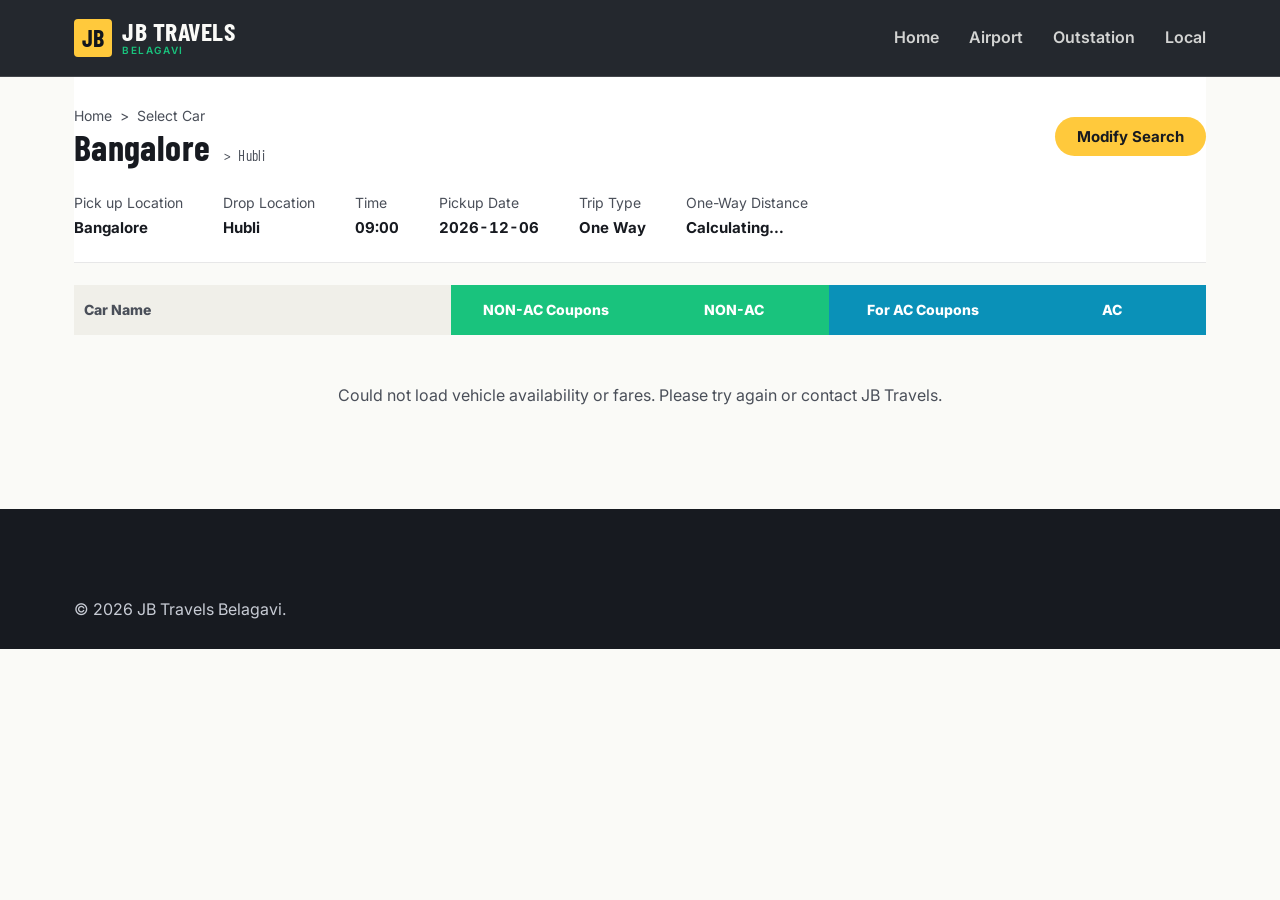
==== commit 7776ef52: "save theme changes data" ====
--- a/outstation_search.html
+++ b/outstation_search.html
@@ -15,7 +15,7 @@
     .results-top{ display:flex;justify-content:space-between;align-items:center;padding:10px 0 }
     .results-top h2{ font-size:clamp(28px,4vw,36px); text-transform:none; }
     .modify-btn{ background:var(--yellow);border-radius:24px;padding:10px 22px;color:var(--ink);font-weight:700;font-size:15px;border:none;cursor:pointer; }
-    .results-meta{ display:flex;gap:40px;color:var(--ink-soft);font-size:14px;padding:14px 0 4px;flex-wrap:wrap; }
+    .results-meta{ display:flex;gap:22px 40px;color:var(--ink-soft);font-size:14px;padding:14px 0 4px;flex-wrap:wrap; }
     .results-meta strong{ display:block;color:var(--ink);font-size:15px;font-variant-numeric:tabular-nums;margin-top:2px; }
 
     .car-table-head{ display:grid; grid-template-columns:2fr 1fr 1fr 1fr 1fr; gap:0; margin-bottom:8px; }
@@ -93,6 +93,11 @@
         <div>Drop Location<strong id="metaDrop">—</strong></div>
         <div>Time<strong id="metaTime">—</strong></div>
         <div>Pickup Date<strong id="metaDate">—</strong></div>
+        <div>Trip Type<strong id="metaJourney">—</strong></div>
+        <div>One-Way Distance<strong id="metaOneWayDistance">Calculating…</strong></div>
+        <div id="roundTripDistanceMeta" hidden>Round-Trip Distance<strong id="metaRoundTripDistance">—</strong></div>
+        <div id="returnDateMeta" hidden>Return Date<strong id="metaReturnDate">—</strong></div>
+        <div id="returnTimeMeta" hidden>Return Time<strong id="metaReturnTime">—</strong></div>
       </div>
     </div>
 
@@ -129,7 +134,7 @@
       </table>
       <div class="fare-terms" id="fareTerms"><strong>Extra charges and terms:</strong><br>
         Toll, parking, interstate taxes and green tax apply as actuals.<br>
-        Distance beyond the included kilometres is charged at the displayed rate per kilometre.<br>
+        The distance fare uses the billable kilometres and the selected car's rate per kilometre.<br>
         Night allowance may apply between 10:00 PM and 6:00 AM.
       </div>
     </div>
@@ -152,8 +157,12 @@
       var date = params.get('date') || new Date().toISOString().slice(0, 10);
       var time = params.get('time') || '09:00';
       var trip = params.get('trip') || 'outstation';
-      var journey = params.get('journey') || 'one_way';
+      var journeyValue = (params.get('journey') || 'one_way').toLowerCase().replace(/[\s-]+/g, '_');
+      var isRoundTrip = journeyValue === 'round_trip';
+      var journey = isRoundTrip ? 'round_trip' : 'one_way';
+      var journeyLabel = isRoundTrip ? 'Round Trip' : 'One Way';
       var returnDate = params.get('return_date') || '';
+      var returnTime = params.get('return_time') || '';
       var bookingContact = {};
       try {
         bookingContact = JSON.parse(sessionStorage.getItem('jblBookingContact') || '{}');
@@ -170,6 +179,15 @@
       document.getElementById('metaDrop').textContent = drop;
       document.getElementById('metaTime').textContent = time;
       document.getElementById('metaDate').textContent = date;
+      document.getElementById('metaJourney').textContent = journeyLabel;
+      if (isRoundTrip) {
+        document.getElementById('roundTripDistanceMeta').hidden = false;
+        document.getElementById('metaRoundTripDistance').textContent = 'Calculating…';
+        document.getElementById('returnDateMeta').hidden = false;
+        document.getElementById('metaReturnDate').textContent = returnDate;
+        document.getElementById('returnTimeMeta').hidden = false;
+        document.getElementById('metaReturnTime').textContent = returnTime;
+      }
 
       document.getElementById('modifySearch').addEventListener('click', function () {
         var modifyParams = new URLSearchParams({
@@ -179,18 +197,21 @@
           drop: drop,
           date: date,
           time: time,
-          return_date: returnDate
+          return_date: returnDate,
+          return_time: returnTime
         });
         window.location.href = 'index.html?' + modifyParams.toString() + '#book';
       });
 
       var payload = {
         service_type: trip.toUpperCase(),
-        trip_type: journey.toUpperCase(),
+        trip_type: isRoundTrip ? 'ROUND_TRIP' : 'ONE_WAY',
         pickup: pickup,
         drop: drop,
         pickup_date: date,
-        pickup_time: time
+        pickup_time: time,
+        return_date: returnDate,
+        return_time: returnTime
       };
 
       fetch('api/search.php', {
@@ -201,6 +222,14 @@
         .then(function (res) { return res.json(); })
         .then(function (json) {
           if (!json.success) { return showMessage(json.message || 'No cars found.'); }
+          var oneWayDistance = Number(json.one_way_distance_km != null ? json.one_way_distance_km : json.distance_km);
+          if (isFinite(oneWayDistance) && oneWayDistance >= 0) {
+            var distanceNote = json.distance_source === 'estimate' ? ' (estimated)' : '';
+            document.getElementById('metaOneWayDistance').textContent = formatKm(oneWayDistance) + distanceNote;
+            if (isRoundTrip) {
+              document.getElementById('metaRoundTripDistance').textContent = formatKm(oneWayDistance * 2) + distanceNote;
+            }
+          }
           renderRows(groupCars(json.cars || []));
         })
         .catch(function () {
@@ -267,6 +296,10 @@
         return '₹ ' + Number(value || 0).toLocaleString('en-IN', { minimumFractionDigits: 2, maximumFractionDigits: 2 });
       }
 
+      function formatKm(value) {
+        return Number(value || 0).toLocaleString('en-IN', { maximumFractionDigits: 2 }) + ' km';
+      }
+
       function openFareDetails(fare) {
         var breakdown = fare && (fare.fare_breakdown || fare.fare) ? (fare.fare_breakdown || fare.fare) : fare;
         var fixedFare = Boolean(fare && fare.fixed_fare);
@@ -274,29 +307,44 @@
         if (fixedFare) {
           rows = [['Fixed airport transfer fare', 'Flat fare', money(breakdown.total)]];
         } else {
-          var chargeableKm = Number(breakdown.chargeable_km || breakdown.distance_km || fare.minimum_km || 0);
+          var multiplier = Number(breakdown.trip_multiplier || (isRoundTrip ? 2 : 1));
+          var tripDistanceKm = Number(breakdown.distance_km || 0);
+          var oneWayDistanceKm = Number(breakdown.one_way_distance_km != null
+            ? breakdown.one_way_distance_km
+            : tripDistanceKm / multiplier);
+          var chargeableKm = Number(breakdown.chargeable_km || tripDistanceKm || fare.minimum_km || 0);
+          var minimumKm = Number(breakdown.minimum_km || fare.minimum_km || 0);
           var rate = Number(breakdown.rate_per_km || fare.rate_per_km || 0);
           var discount = Number(breakdown.discount != null ? breakdown.discount : fare.discount_amount || 0);
-          rows = [
-            ['Included kilometres', chargeableKm.toLocaleString('en-IN') + ' km x ' + money(rate), money(breakdown.distance_fare)],
-            ['Additional fare/km beyond included kilometres', money(rate) + '/KM', ''],
+          var allowanceTotal = Number(breakdown.driver_allowance || 0);
+          var allowancePerTrip = Number(breakdown.driver_allowance_per_trip != null
+            ? breakdown.driver_allowance_per_trip
+            : allowanceTotal / multiplier);
+          rows = [['One-way route distance', formatKm(oneWayDistanceKm), '']];
+          if (multiplier > 1) {
+            rows.push(['Round-trip distance', formatKm(oneWayDistanceKm) + ' × ' + multiplier, formatKm(tripDistanceKm)]);
+          }
+          rows.push(
+            [chargeableKm > tripDistanceKm ? 'Minimum billable distance' : 'Billable distance',
+              (chargeableKm > tripDistanceKm ? formatKm(minimumKm) : formatKm(chargeableKm)) + ' × ' + money(rate) + '/km',
+              money(breakdown.distance_fare)],
             ['Base fare', '', money(breakdown.base_fare)],
-            ['Driver allowance', (breakdown.trip_multiplier || 1) + ' x ' + money(breakdown.driver_allowance), money(breakdown.driver_allowance)],
+            ['Driver allowance', multiplier + ' × ' + money(allowancePerTrip), money(allowanceTotal)],
             ['Toll and permit charges', '', money(Number(breakdown.toll_charge || 0) + Number(breakdown.permit_charge || 0))],
             ['Night charge', '', money(breakdown.night_charge)],
             ['Coupon discount', '', '- ' + money(discount)],
             ['Tax', Number(breakdown.tax_percent || 0).toFixed(2) + '%', money(breakdown.tax_amount)]
-          ];
+          );
         }
         document.getElementById('fareBreakdownBody').innerHTML = rows.map(function (row) {
           return '<tr><th>' + escapeHtml(row[0]) + '</th><td>' + escapeHtml(row[1]) + '</td><td>' + escapeHtml(row[2]) + '</td></tr>';
         }).join('') + '<tr class="total-row"><th colspan="2">Total Fare</th><td>' + escapeHtml(money(breakdown.total != null ? breakdown.total : fare.total)) + '</td></tr>';
         document.getElementById('fareModalSubtitle').textContent = fixedFare
           ? 'Fixed airport transfer fare'
-          : 'Distance-based fare calculation';
+          : journeyLabel + (breakdown.distance_km != null ? ' · ' + formatKm(breakdown.distance_km) : '');
         document.getElementById('fareTerms').innerHTML = fixedFare
           ? '<strong>Extra charges and terms:</strong><br>Toll, parking and applicable airport charges may apply as actuals.'
-          : '<strong>Extra charges and terms:</strong><br>Toll, parking, interstate taxes and green tax apply as actuals.<br>Distance beyond the included kilometres is charged at the displayed rate per kilometre.<br>Night allowance may apply between 10:00 PM and 6:00 AM.';
+          : '<strong>Extra charges and terms:</strong><br>Toll, parking, interstate taxes and green tax apply as actuals.<br>The distance fare uses the billable kilometres and the selected car\'s rate per kilometre.<br>Night allowance may apply between 10:00 PM and 6:00 AM.';
         document.getElementById('fareModal').classList.add('is-open');
         document.body.classList.add('modal-open');
       }
@@ -330,12 +378,14 @@
             'Drop: ' + drop,
             'Pickup Date: ' + date,
             'Pickup Time: ' + time,
-            'Trip Type: ' + journey,
+            'Trip Type: ' + journeyLabel,
             returnDate ? 'Return Date: ' + returnDate : '',
+            returnTime ? 'Return Time: ' + returnTime : '',
             passengerName ? 'Passenger Name: ' + passengerName : '',
             passengerPhone ? 'Mobile: ' + passengerPhone : '',
             passengerEmail ? 'Email: ' + passengerEmail : '',
-            'Distance: ' + Number(fareBreakdown.distance_km || 0).toLocaleString('en-IN') + ' km',
+            'One-way distance: ' + formatKm(fareBreakdown.one_way_distance_km != null ? fareBreakdown.one_way_distance_km : fareBreakdown.distance_km || 0),
+            isRoundTrip ? 'Round-trip distance: ' + formatKm(fareBreakdown.distance_km || 0) : '',
             'Estimated Fare: ₹' + Number(fareBreakdown.total != null ? fareBreakdown.total : fare.total || 0).toLocaleString('en-IN'),
             '',
             'Please confirm availability.'
--- a/assets/css/app.css
+++ b/assets/css/app.css
@@ -294,6 +294,7 @@
 .contact-info .row div span{ display:block; font-size:13px; font-weight:var(--weight-medium); color:#9aa1ad; text-transform:uppercase; letter-spacing:0.06em; }
 .form-msg{ margin-top:12px; font-size:13.5px; font-weight:600; padding:10px 14px; border-radius:5px; display:none; }
 .form-msg.ok{ display:block; background:rgba(25,195,125,0.12); color:var(--meter-dim); }
+.form-msg a{ color:inherit; font-weight:var(--weight-bold); text-decoration:underline; text-underline-offset:2px; }
 .form-msg.err{ display:block; background:rgba(220,60,60,0.1); color:#c23b3b; }
 
 /* ---------- footer ---------- */
